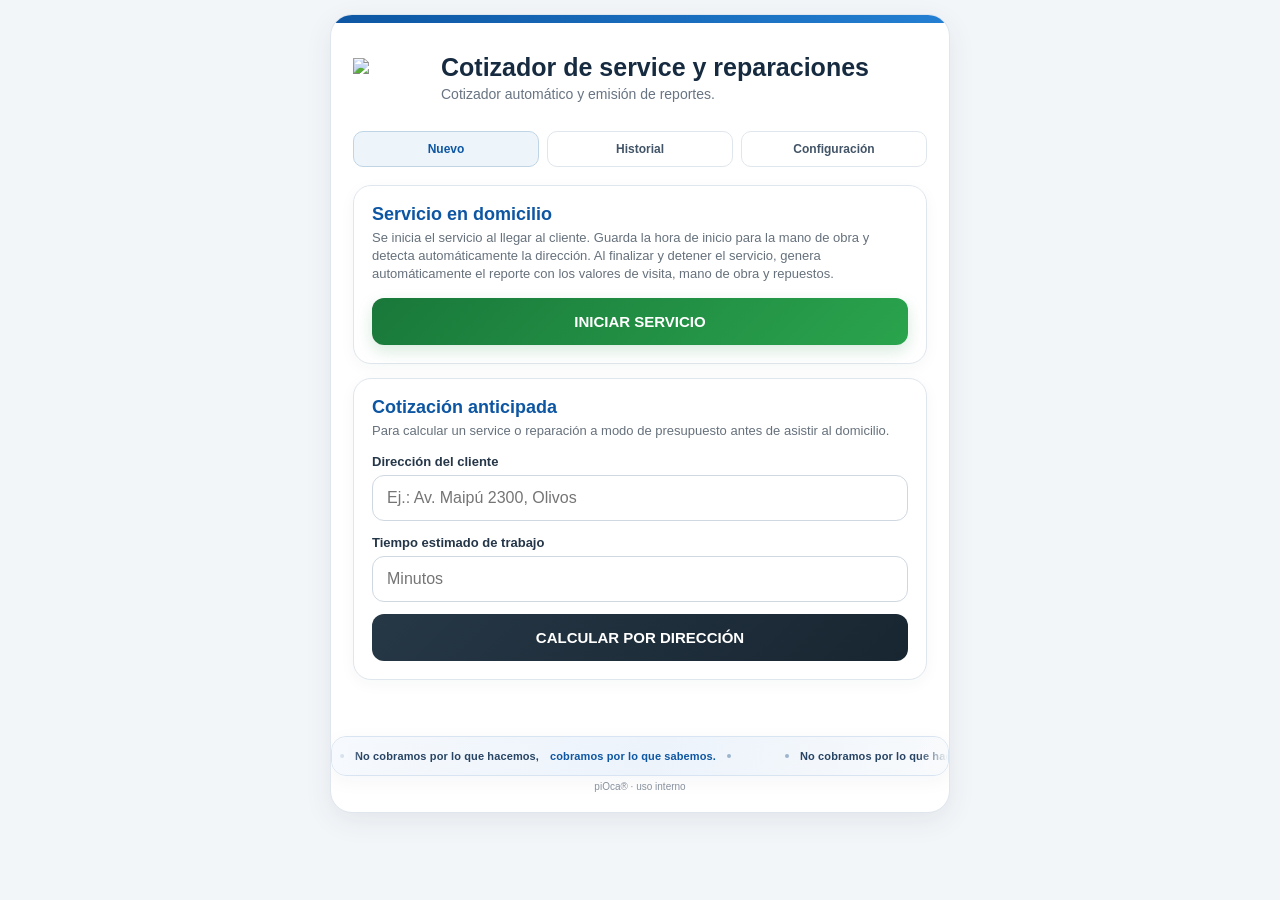
==== index.html @ 54c90d16 "Update index.html" ====
<!doctype html>
<html lang="es">
<head>
<meta charset="utf-8">
<meta name="viewport" content="width=device-width,initial-scale=1,viewport-fit=cover">
<title>piOca® Servicio</title>
<link rel="stylesheet" href="styles.css">
<style>
.autocompleteWrap{position:relative}
.addressSuggestions{
  position:absolute;
  left:0;right:0;top:100%;
  z-index:50;
  background:#fff;
  border:1px solid #d8dde5;
  border-radius:12px;
  box-shadow:0 10px 28px rgba(0,0,0,.14);
  overflow:hidden;
  margin-top:6px;
  max-height:290px;
  overflow-y:auto;
}
.addressSuggestion{
  width:100%;
  display:block;
  text-align:left;
  background:#fff;
  color:#1b2430;
  border:0;
  border-bottom:1px solid #edf0f4;
  padding:12px 14px;
  margin:0;
  cursor:pointer;
  font:inherit;
}
.addressSuggestion:last-child{border-bottom:0}
.addressSuggestion:active{background:#f2f6fb}
.addressSuggestion b{
  display:block;
  font-size:14px;
  line-height:1.25;
}
.addressSuggestion span{
  display:block;
  margin-top:3px;
  font-size:12px;
  line-height:1.3;
  color:#697386;
}
.addressSuggestion.info{
  cursor:default;
  color:#697386;
  font-size:13px;
}
.addressConfirmed{
  font-size:12px;
  margin-top:7px;
  color:#16803a;
  font-weight:700;
}

.previewCommercial{
  background:#f7f9fc;
  border:1px solid #dce3ec;
  border-radius:16px;
  padding:16px;
  margin-top:14px;
  color:#233143;
}
.previewCommercial h3{
  margin:0 0 12px;
  color:#0d56a3;
  font-size:18px;
}
.previewLine{
  display:flex;
  justify-content:space-between;
  gap:12px;
  padding:8px 0;
  border-bottom:1px solid #e6ebf1;
}
.previewLine:last-child{border-bottom:0}
.previewLine span{color:#677385}
.previewLine b{text-align:right}
.previewTotal{
  font-size:20px;
  color:#0d56a3;
}
.previewItems{
  margin-top:10px;
  padding-top:8px;
  border-top:1px solid #e6ebf1;
}
.invoiceBox{
  margin-top:14px;
  padding:12px 14px;
  border:1px solid #cfd9e6;
  border-radius:14px;
  background:#fff;
}
.invoiceBox .previewLine{
  padding:9px 0;
}
.invoiceBase{
  color:#233143;
}
.invoiceBase small{
  display:block;
  margin-top:3px;
  color:#7a8797;
  font-weight:600;
  font-size:12px;
}
.travelChoiceOverlay{
  position:fixed;
  inset:0;
  z-index:9999;
  display:flex;
  align-items:center;
  justify-content:center;
  padding:20px;
  background:rgba(20,32,46,.48);
}
.travelChoiceBox{
  width:min(460px,100%);
  background:#fff;
  border-radius:20px;
  padding:22px;
  box-shadow:0 18px 55px rgba(0,0,0,.22);
  border:1px solid #dce4ed;
}
.travelChoiceBox h3{
  margin:0 0 10px;
  color:#26384c;
  font-size:21px;
}
.travelChoiceBox p{
  margin:0 0 18px;
  color:#68788b;
  line-height:1.45;
}
.travelChoiceButtons{
  display:grid;
  gap:10px;
}
.customerTypeChoiceButtons{display:grid;gap:10px}
.customerTypeChoiceButtons button{margin:0}
.catalogItemGrid{display:grid;grid-template-columns:1fr 1fr;gap:10px}
.catalogPriceHint{margin-top:8px;padding:10px 12px;border-radius:11px;background:#f3f8fc;border:1px solid #d6e3ee;color:#37516b;font-size:12px;line-height:1.45}
.catalogPriceHint b{color:#0d56a3}
.itemManualBox{margin-top:8px}
@media(max-width:440px){.catalogItemGrid{grid-template-columns:1fr}}
/* Slogan piOca®: banda editorial compacta, sin interferir con controles. */
.piocaSignatureBand{
  position:relative;overflow:hidden;margin:20px 0 5px;
  border:1px solid #d8e4f1;border-radius:15px;
  background:linear-gradient(110deg,#f6f9fd 0%,#ecf3fb 52%,#f8fafc 100%);
  box-shadow:0 5px 20px rgba(17,52,95,.045);
  min-height:40px;display:flex;align-items:center;
}
.piocaSignatureBand::before,.piocaSignatureBand::after{
  content:"";position:absolute;top:0;bottom:0;width:30px;z-index:1;pointer-events:none;
}
.piocaSignatureBand::before{left:0;background:linear-gradient(90deg,#f6f9fd,transparent)}
.piocaSignatureBand::after{right:0;background:linear-gradient(270deg,#f8fafc,transparent)}
.piocaSignatureTrack{
  display:flex;align-items:center;gap:38px;white-space:nowrap;width:max-content;
  animation:piocaSloganDesliza 34s linear infinite;
}
.piocaSignaturePhrase{display:inline-flex;align-items:center;gap:11px;padding:0 8px;
  color:#274464;font-size:11px;font-weight:600;letter-spacing:.12px}
.piocaSignaturePhrase strong{color:#0e57a3;font-weight:800}
.piocaSignatureDot{width:4px;height:4px;border-radius:50%;background:#9cb5ce;flex:none}
@keyframes piocaSloganDesliza{from{transform:translateX(0)}to{transform:translateX(-50%)}}
@media(prefers-reduced-motion:reduce){.piocaSignatureTrack{animation:none}}
</style>
</head>
<body>
<main class="shell">
  <header class="head">
    <div class="brandMark" style="background:transparent;box-shadow:none;border-radius:0;">
      <img src="https://automatizacionpioca.github.io/pioca-gps/logo-pioca.png" alt="piOca®" style="width:100%;height:auto;display:block;">
    </div>
    <div>
      <h1>Cotizador de service y reparaciones</h1>
      <p>Cotizador automático y emisión de reportes.</p>
    </div>
  </header>

  <nav class="nav">
    <a class="activo" href="index.html">Nuevo</a>
    <a href="log.html">Historial</a>
    <a href="cfg.html">Configuración</a>
  </nav>

  <section class="body">

    <div class="card" id="serviceCard">
      <h2>Servicio en domicilio</h2>
      <p>Se inicia el servicio al llegar al cliente. Guarda la hora de inicio para la mano de obra y detecta automáticamente la dirección. Al finalizar y detener el servicio, genera automáticamente el reporte con los valores de visita, mano de obra y repuestos.</p>

      <div id="idleBox">
        <button class="verde" id="startService">INICIAR SERVICIO</button>
        <div class="status info hidden" id="geoInfo"></div>
      </div>

      <div id="runningBox" class="hidden">
        <div class="status ok">Servicio en curso</div>
        <div class="timer" id="timer">00:00:00</div>
        <div class="muted" id="startedAt" style="text-align:center"></div>
        <div class="muted" id="runningLocation" style="text-align:center;margin-top:6px"></div>
        <div class="muted" style="text-align:center;margin-top:4px;font-size:12px">Control automático de alejamiento cada 2 min · aprox. 200 m</div>
        <button class="rojo" id="finishService">FINALIZAR SERVICIO</button>
      </div>

      <div id="finishedBox" class="hidden">
        <div class="status ok" id="finishedStatus">Servicio finalizado correctamente.</div>
        <div class="kpi">
          <span>Tiempo de mano de obra registrado</span>
          <b id="workedTime">—</b>
        </div>
        <div class="kpi">
          <span>Ubicación guardada al iniciar</span>
          <b id="savedLocation" style="font-size:14px">—</b>
        </div>
        <button class="azul" id="continueService">CALCULAR DISTANCIA Y TRASLADO</button>
        <div class="status info hidden" id="serviceRouteState"></div>
        <button class="claro" id="newService">DESCARTAR Y NUEVO SERVICIO</button>
      </div>
    </div>

    <div class="card" id="quoteCard">
      <h2>Cotización anticipada</h2>
      <p>Para calcular un service o reparación a modo de presupuesto antes de asistir al domicilio.</p>

      <label for="address">Dirección del cliente</label>
      <div class="autocompleteWrap">
        <input id="address" autocomplete="off" autocapitalize="words"
          placeholder="Ej.: Av. Maipú 2300, Olivos">
        <div id="addressSuggestions" class="addressSuggestions hidden"></div>
      </div>
      <div id="addressConfirmed" class="addressConfirmed hidden">✓ Dirección seleccionada de Google</div>

      <label for="estimatedMinutes">Tiempo estimado de trabajo</label>
      <input id="estimatedMinutes" type="number" min="0" inputmode="numeric" placeholder="Minutos">

      <button class="oscuro" id="quoteAddress">CALCULAR POR DIRECCIÓN</button>
      <div class="status info hidden" id="addressInfo"></div>
    </div>

    <div class="card hidden" id="calcCard">
      <h2>Datos para calcular</h2>
      <p>Los valores económicos se toman de Configuración y nunca se muestran al cliente.</p>

      <div id="routeSummary" class="hidden">
        <div class="row2">
          <div class="kpi">
            <span>Distancia total ida y vuelta</span>
            <b id="routeKm">—</b>
          </div>
          <div class="kpi">
            <span>Tiempo de traslado computado</span>
            <b id="routeMinutes">—</b>
          </div>
        </div>
      </div>

      <label for="tolls">Cantidad de peajes</label>
      <select id="tolls">
        <option value="0">0</option>
        <option value="1">1</option>
        <option value="2">2</option>
        <option value="3">3</option>
        <option value="4">4</option>
      </select>

      <label for="parts">¿Hubo accesorios o repuestos?</label>
      <select id="parts">
        <option value="no">No</option>
        <option value="si">Sí</option>
      </select>

      <div id="partsBox" class="hidden">
        <div id="itemsContainer"></div>

        <button type="button" class="claro" id="addItemBtn">+ AGREGAR OTRO ACCESORIO / REPUESTO</button>

        <div class="muted" style="margin-top:8px">
          Si cargás un solo ítem, se toma únicamente ese. Podés agregar todos los que necesites.
        </div>
      </div>

      <button class="azul" id="previewBtn">VISTA PREVIA</button>
      <div id="previewError" class="status warn hidden"></div>

      <div id="preview" class="previewCommercial hidden">
        <h3>Resumen del servicio</h3>

        <div class="previewLine">
          <span id="previewLocationLabel">Ubicación</span>
          <b id="previewLocation">—</b>
        </div>

        <div class="previewLine">
          <span>Tipo de cliente</span>
          <b id="previewCustomerType">—</b>
        </div>

        <div class="previewLine">
          <span>Tiempo empleado en el servicio</span>
          <b id="previewTime">—</b>
        </div>

        <div id="previewItems" class="previewItems hidden"></div>

        <div class="previewLine" id="previewCashRow">
          <span>Precio efectivo</span>
          <b class="previewTotal" id="previewCash">—</b>
        </div>

        <div class="invoiceBox">
          <div class="previewLine" id="previewTransferRow">
            <span id="previewTransferLabel">Facturado sin IVA</span>
            <b class="invoiceBase" id="previewPlusIva">—</b>
          </div>

          <div id="previewIvaBreakdown"></div>

          <div class="previewLine" id="previewIvaIncludedRow">
            <span id="previewIvaIncludedLabel">Precio final IVA incluido</span>
            <b class="previewTotal" id="previewIvaIncluded">—</b>
          </div>
        </div>
      </div>

      <button class="verde hidden" id="issueBtn" style="margin-top:14px">EMITIR</button>
      <div id="issueStatus" class="status info hidden"></div>
      <div id="pdfActions" class="hidden" style="display:grid;grid-template-columns:1fr 1fr;gap:10px;margin-top:10px">
        <button class="claro" id="openPdfBtn" type="button">VER PDF</button>
        <button class="azul" id="sharePdfBtn" type="button">COMPARTIR PDF</button>
        <button class="claro" id="copyMessageBtn" type="button" style="grid-column:1/-1">COPIAR MENSAJE</button>
        <div class="muted" style="grid-column:1/-1;text-align:center;font-size:12px">
          Para enviarlo, usá COMPARTIR PDF. El visor puede cambiar el nombre del archivo.
        </div>
      </div>

      <button class="rojo" id="discardCalculation" type="button" style="margin-top:14px">DESCARTAR SERVICIO</button>
    </div>

  </section>

  <div class="piocaSignatureBand" aria-label="No cobramos por lo que hacemos, cobramos por lo que sabemos.">
    <div class="piocaSignatureTrack" aria-hidden="true">
      <span class="piocaSignaturePhrase"><span class="piocaSignatureDot"></span>No cobramos por lo que hacemos, <strong>cobramos por lo que sabemos.</strong><span class="piocaSignatureDot"></span></span>
      <span class="piocaSignaturePhrase"><span class="piocaSignatureDot"></span>No cobramos por lo que hacemos, <strong>cobramos por lo que sabemos.</strong><span class="piocaSignatureDot"></span></span>
    </div>
  </div>

  <div class="footerNote">piOca® · uso interno</div>
</main>

<div id="travelChoiceOverlay" class="travelChoiceOverlay hidden">
  <div class="travelChoiceBox">
    <h3>¿Computar también el tiempo de traslado de regreso?</h3>
    <p>Los kilómetros se calculan siempre ida y vuelta. Esta opción modifica únicamente el tiempo de traslado.</p>
    <div class="travelChoiceButtons">
      <button class="azul" id="travelRoundTripBtn" type="button">SÍ, IDA Y VUELTA</button>
      <button class="claro" id="travelOneWayBtn" type="button">NO, SOLO IDA</button>
    </div>
  </div>
</div>

<div id="customerTypeOverlay" class="travelChoiceOverlay hidden">
  <div class="travelChoiceBox">
    <h3>Tipo de cliente</h3>
    <p>Seleccioná el tipo de cliente para aplicar la tarifa correspondiente.</p>
    <div class="customerTypeChoiceButtons">
      <button class="azul" id="customerParticularBtn" type="button">PARTICULAR</button>
      <button class="claro" id="customerConsorcioBtn" type="button">CONSORCIO / EDIFICIO</button>
      <button class="oscuro" id="customerIndustriaBtn" type="button">INDUSTRIA</button>
    </div>
  </div>
</div>

<script src="r17-catalog.js?v=20261008-3"></script>
<script src="https://cdn.jsdelivr.net/npm/jspdf@4.2.1/dist/jspdf.umd.min.js"></script>
<script src="r17-pdf.js?v=20261008-3"></script>
<script>
const SERVICE_KEY='r17_active_v1';
const AUTO_CHECK_MS=120000;
const AUTO_STOP_DISTANCE_M=200;
const AUTO_MAX_ACCURACY_M=100;
const CFG_KEY='r17_cfg_v1';
const ROUTER_URL='https://apxrmkdegjnblkbyjsbp.supabase.co/functions/v1/r17-router';
const ISSUE_URL='https://apxrmkdegjnblkbyjsbp.supabase.co/functions/v1/r17-issue';
const SUPABASE_PUBLISHABLE='sb_publishable_htgEX8HiRGAjpCVhPw1gfg_tOPxkJoI';
let currentRoute=null;
let currentContext=null;
let lastPreviewCalc=null;
let lastIssuedRecord=null;
let emissionInProgress=false;
let selectedCustomerPlaceId=null;
let selectedCustomerText='';
let autocompleteTimer=null;
let autocompleteSeq=0;

const $=id=>document.getElementById(id);

function setModeVisibility(mode){
  if(mode==='service'){
    $('serviceCard').classList.remove('hidden');
    $('quoteCard').classList.add('hidden');
    return;
  }

  if(mode==='quote'){
    $('serviceCard').classList.add('hidden');
    $('quoteCard').classList.remove('hidden');
    return;
  }

  $('serviceCard').classList.remove('hidden');
  $('quoteCard').classList.remove('hidden');
}

function resetCalculationBoard(options={}){
  const clearAddress=options.clearAddress!==false;

  currentRoute=null;
  currentContext=null;
  lastPreviewCalc=null;
  lastIssuedRecord=null;
  emissionInProgress=false;

  if(autocompleteTimer){
    clearTimeout(autocompleteTimer);
    autocompleteTimer=null;
  }
  autocompleteSeq++;

  selectedCustomerPlaceId=null;
  selectedCustomerText='';

  if(clearAddress){
    $('address').value='';
  }
  $('addressSuggestions').innerHTML='';
  $('addressSuggestions').classList.add('hidden');
  $('addressConfirmed').classList.add('hidden');
  $('addressInfo').classList.add('hidden');
  $('addressInfo').textContent='';

  // La mano de obra estimada pertenece únicamente a Cotización anticipada.
  $('estimatedMinutes').value='';

  // Campos compartidos entre ambos modos.
  $('tolls').value='0';
  $('parts').value='no';
  $('partsBox').classList.add('hidden');
  $('itemsContainer').innerHTML='';
  itemSeq=0;

  $('routeSummary').classList.add('hidden');
  $('routeKm').textContent='—';
  $('routeMinutes').textContent='—';

  $('preview').classList.add('hidden');
  $('previewItems').innerHTML='';
  $('previewError').classList.add('hidden');
  $('previewError').textContent='';

  $('issueBtn').classList.add('hidden');
  $('issueBtn').disabled=false;
  $('issueBtn').textContent='EMITIR';
  $('issueStatus').classList.add('hidden');
  $('issueStatus').textContent='';
  $('pdfActions').classList.add('hidden');
  $('previewBtn').disabled=false;
  $('discardCalculation').disabled=false;
  $('discardCalculation').textContent='DESCARTAR SERVICIO';
  $('discardCalculation').classList.add('rojo');
  $('discardCalculation').classList.remove('verde');
  $('newService').textContent='DESCARTAR Y NUEVO SERVICIO';

  $('serviceRouteState').classList.add('hidden');
  $('serviceRouteState').textContent='';

  $('quoteAddress').disabled=false;
  $('continueService').disabled=false;
  $('calcCard').classList.add('hidden');

  $('travelChoiceOverlay').classList.add('hidden');
  $('customerTypeOverlay').classList.add('hidden');
}

/* Un reporte ya guardado se CIERRA, nunca se descarta del historial. */
function actualizarControlesEmision(){
  const emitido=!!lastIssuedRecord;
  const cerrar=$('discardCalculation');
  cerrar.textContent=emitido?'CERRAR SERVICIO':'DESCARTAR SERVICIO';
  cerrar.classList.toggle('verde',emitido);
  cerrar.classList.toggle('rojo',!emitido);
  cerrar.disabled=emissionInProgress;
  $('newService').textContent=emitido?'CERRAR SERVICIO':'DESCARTAR Y NUEVO SERVICIO';
  $('newService').disabled=emissionInProgress;
  // Evita volver a emitir accidentalmente la misma operación mientras
  // el reporte está guardado; la edición persistente requiere backend.
  $('previewBtn').disabled=emitido||emissionInProgress;
  if(emitido){
    $('issueBtn').disabled=true;
    $('issueBtn').textContent='EMITIDO';
  }
}

function cerrarOperacionEnPantalla(){
  clearState();
  resetCalculationBoard();
  setModeVisibility(null);
  render();
  window.scrollTo({top:0,behavior:'smooth'});
}

function readConfig(){
  try{
    return JSON.parse(localStorage.getItem(CFG_KEY)||'{}');
  }catch(e){
    return {};
  }
}


async function requestAutocomplete(input){
  const response=await fetch(ROUTER_URL,{
    method:'POST',
    headers:{
      'Content-Type':'application/json',
      'apikey':SUPABASE_PUBLISHABLE,
      'Authorization':'Bearer '+SUPABASE_PUBLISHABLE
    },
    body:JSON.stringify({
      action:'autocomplete',
      input:String(input||'').trim()
    })
  });

  let data=null;
  try{
    data=await response.json();
  }catch(e){
    throw new Error('La búsqueda de direcciones respondió con un formato inválido.');
  }

  if(!response.ok || !data.ok){
    throw new Error(routeErrorText(data,response.status));
  }

  return Array.isArray(data.suggestions) ? data.suggestions : [];
}

function hideAddressSuggestions(){
  $('addressSuggestions').classList.add('hidden');
}

function renderAddressSuggestions(items){
  const box=$('addressSuggestions');
  box.innerHTML='';

  if(!items.length){
    const empty=document.createElement('div');
    empty.className='addressSuggestion info';
    empty.textContent='No se encontraron direcciones.';
    box.appendChild(empty);
    box.classList.remove('hidden');
    return;
  }

  items.forEach(item=>{
    const btn=document.createElement('button');
    btn.type='button';
    btn.className='addressSuggestion';

    const main=document.createElement('b');
    main.textContent=item.mainText || item.text || '';

    const secondary=document.createElement('span');
    secondary.textContent=item.secondaryText || '';

    btn.appendChild(main);
    if(secondary.textContent) btn.appendChild(secondary);

    btn.onclick=()=>{
      const selectedText=item.text || item.mainText || '';

      if(autocompleteTimer){
        clearTimeout(autocompleteTimer);
        autocompleteTimer=null;
      }

      autocompleteSeq++;
      $('address').value=selectedText;
      selectedCustomerPlaceId=item.placeId || null;
      selectedCustomerText=selectedText.trim();

      $('addressConfirmed').classList.toggle('hidden',!selectedCustomerPlaceId);
      $('addressInfo').classList.add('hidden');
      hideAddressSuggestions();

      // En móviles evita que un focus/input tardío vuelva a abrir el menú.
      setTimeout(()=>{
        hideAddressSuggestions();
        if(document.activeElement===$('address')){
          $('address').blur();
        }
      },0);
    };

    box.appendChild(btn);
  });

  box.classList.remove('hidden');
}

function showAutocompleteMessage(text){
  const box=$('addressSuggestions');
  box.innerHTML='';
  const row=document.createElement('div');
  row.className='addressSuggestion info';
  row.textContent=text;
  box.appendChild(row);
  box.classList.remove('hidden');
}

function routeErrorText(data,status){
  if(data && data.error) return data.error;
  return 'Error al calcular la ruta ('+status+').';
}

async function calculateRoute(origin,destination){
  const response=await fetch(ROUTER_URL,{
    method:'POST',
    headers:{
      'Content-Type':'application/json',
      'apikey':SUPABASE_PUBLISHABLE,
      'Authorization':'Bearer '+SUPABASE_PUBLISHABLE
    },
    body:JSON.stringify({origin,destination})
  });

  let data=null;
  try{
    data=await response.json();
  }catch(e){
    throw new Error('La función respondió con un formato inválido.');
  }

  if(!response.ok || !data.ok){
    throw new Error(routeErrorText(data,response.status));
  }

  return data;
}


function num(v){
  const n=Number(v);
  return Number.isFinite(n) ? n : 0;
}

function round500(v){
  return Math.round(num(v)/500)*500;
}

function money(v){
  return new Intl.NumberFormat('es-AR',{
    style:'currency',
    currency:'ARS',
    maximumFractionDigits:0
  }).format(num(v));
}

function minutesText(value){
  const min=Math.max(0,Math.round(num(value)));
  const h=Math.floor(min/60);
  const m=min%60;

  if(h && m) return h+' h '+m+' min';
  if(h) return h+' h';
  return m+' min';
}

function serviceLaborMinutes(){
  const st=readState();
  if(!st || !st.startAt || !st.endAt) return 0;
  return Math.max(0,(st.endAt-st.startAt)/60000);
}

function configReady(cfg){
  return (
    cfg &&
    num(cfg.km)>=0 &&
    num(cfg.travel)>=0 &&
    num(cfg.labor)>=0 &&
    num(cfg.toll)>=0 &&
    String(cfg.km??'').trim()!=='' &&
    String(cfg.travel??'').trim()!=='' &&
    String(cfg.labor??'').trim()!=='' &&
    String(cfg.toll??'').trim()!==''
  );
}


function askReturnTravelTime(){
  return new Promise(resolve=>{
    const overlay=$('travelChoiceOverlay');
    const yes=$('travelRoundTripBtn');
    const no=$('travelOneWayBtn');

    overlay.classList.remove('hidden');

    const cleanup=()=>{
      yes.onclick=null;
      no.onclick=null;
      overlay.classList.add('hidden');
    };

    yes.onclick=()=>{
      cleanup();
      resolve(true);
    };

    no.onclick=()=>{
      cleanup();
      resolve(false);
    };
  });
}

function normalizeCustomerType(value){
  const type=String(value||'').trim().toLowerCase();
  if(type==='consorcio' || type==='edificio') return 'consorcio';
  if(type==='industria') return 'industria';
  return 'particular';
}

function customerTypeLabel(value){
  const type=normalizeCustomerType(value);
  if(type==='consorcio') return 'Consorcio / edificio';
  if(type==='industria') return 'Industria';
  return 'Particular';
}

function configuredCustomerPercent(cfg,type){
  const normalized=normalizeCustomerType(type);
  if(normalized==='consorcio'){
    const raw=cfg ? cfg.consorcioPct : undefined;
    return raw===undefined || String(raw).trim()==='' ? 25 : Math.max(0,num(raw));
  }
  if(normalized==='industria'){
    const raw=cfg ? cfg.industriaPct : undefined;
    return raw===undefined || String(raw).trim()==='' ? 68 : Math.max(0,num(raw));
  }
  return 0;
}

function askCustomerType(){
  return new Promise(resolve=>{
    const overlay=$('customerTypeOverlay');
    const particular=$('customerParticularBtn');
    const consorcio=$('customerConsorcioBtn');
    const industria=$('customerIndustriaBtn');
    overlay.classList.remove('hidden');
    const cleanup=()=>{
      particular.onclick=null;consorcio.onclick=null;industria.onclick=null;
      overlay.classList.add('hidden');
    };
    particular.onclick=()=>{cleanup();resolve('particular')};
    consorcio.onclick=()=>{cleanup();resolve('consorcio')};
    industria.onclick=()=>{cleanup();resolve('industria')};
  });
}

function itemCommercialText(item,customerType){
  const cfg=readConfig();
  const iva=PiocaCatalog.productIvaPercent(item,10.5);
  const p=PiocaCatalog.commercialPrices(num(item.price),cfg,iva);
  const qty=Math.max(1,num(item.qty));
  const cash=p.cash*qty;
  const base=p.invoiceBase*qty;
  const tax=p.ivaAmount*qty;
  const total=p.invoiceTotal*qty;
  const type=normalizeCustomerType(customerType);
  if(type==='consorcio') return money(total)+' IVA '+formatPercent(iva)+' incluido';
  if(type==='industria') return money(base)+' + IVA '+formatPercent(iva);
  return 'Efectivo '+money(cash)+' · Facturado '+money(base)+' + IVA '+formatPercent(iva)+' ('+money(tax)+')';
}

function formatPercent(value){
  return new Intl.NumberFormat('es-AR',{maximumFractionDigits:2}).format(num(value))+'%';
}

function aggregateIvaBreakdown(rows){
  const map=new Map();
  rows.forEach(row=>{
    const pct=Math.max(0,num(row.percent));
    const key=String(pct);
    const current=map.get(key)||{percent:pct,base:0,amount:0};
    current.base+=num(row.base);
    current.amount+=num(row.amount);
    map.set(key,current);
  });
  return [...map.values()].filter(x=>x.base>0 || x.amount>0).sort((a,b)=>b.percent-a.percent);
}

function calculateAmounts(){
  const cfg=readConfig();
  if(!configReady(cfg)) throw new Error('Faltan completar valores económicos en Configuración.');
  if(!currentRoute || !currentContext) throw new Error('Primero calculá la ruta.');

  const routeKm=num(currentRoute.round_trip?.distance_km);
  const includeReturnTravelTime=currentContext.includeReturnTravelTime!==false;
  const travelMinutes=includeReturnTravelTime
    ? num(currentRoute.round_trip?.duration_minutes)
    : num(currentRoute.one_way?.duration_minutes);

  let laborMinutes=0;
  if(currentContext.mode==='service'){
    laborMinutes=serviceLaborMinutes();
  }else{
    laborMinutes=num($('estimatedMinutes').value);
    if(laborMinutes<=0) throw new Error('Ingresá el Tiempo estimado de trabajo.');
  }

  const tollCount=num($('tolls').value);
  const items=$('parts').value==='si' ? getItems() : [];
  if($('parts').value==='si' && items.length===0){
    throw new Error('Cargá al menos un accesorio o repuesto, o seleccioná No.');
  }

  const customerType=normalizeCustomerType(currentContext.customerType);
  const customerSurchargePercent=configuredCustomerPercent(cfg,customerType);
  const customerRateFactor=1+(customerSurchargePercent/100);
  const baseTravelRate=num(cfg.travel);
  const baseLaborRate=num(cfg.labor);
  const effectiveTravelRate=baseTravelRate*customerRateFactor;
  const effectiveLaborRate=baseLaborRate*customerRateFactor;

  const kmCost=routeKm*num(cfg.km);
  const travelCost=(travelMinutes/60)*effectiveTravelRate;
  const laborCost=(laborMinutes/60)*effectiveLaborRate;
  const tollCost=tollCount*num(cfg.toll);

  const itemsWithTax=items.map(item=>({
    ...item,
    iva_percent:PiocaCatalog.productIvaPercent(item,10.5)
  }));
  const partsCost=itemsWithTax.reduce((sum,item)=>sum+(num(item.qty)*num(item.price)),0);

  const visitLaborRaw=kmCost+travelCost+laborCost+tollCost;
  const visitLaborRounded=round500(visitLaborRaw);
  const totalCashRaw=visitLaborRaw+partsCost;
  const cashRounded=visitLaborRounded+partsCost;

  const serviceIvaPercent=PiocaCatalog.ivaPercent(cfg);
  const transferSurchargePercent=PiocaCatalog.invoicePercent(cfg);
  const transferFactor=1+(transferSurchargePercent/100);

  // Servicios (km, traslado, mano de obra y peajes) tributan con la alícuota de servicio.
  const serviceTransferBase=visitLaborRounded*transferFactor;
  const serviceIvaAmount=serviceTransferBase*(serviceIvaPercent/100);

  // Cada producto conserva su propia alícuota de IVA del catálogo.
  let partsTransferBase=0;
  let partsIvaAmount=0;
  const ivaRows=[{percent:serviceIvaPercent,base:serviceTransferBase,amount:serviceIvaAmount}];
  const itemsCalculated=itemsWithTax.map(item=>{
    const qty=Math.max(1,num(item.qty));
    const cashTotal=qty*num(item.price);
    const invoiceBase=cashTotal*transferFactor;
    const ivaPercent=PiocaCatalog.productIvaPercent(item,10.5);
    const ivaAmount=invoiceBase*(ivaPercent/100);
    const invoiceTotal=invoiceBase+ivaAmount;
    partsTransferBase+=invoiceBase;
    partsIvaAmount+=ivaAmount;
    ivaRows.push({percent:ivaPercent,base:invoiceBase,amount:ivaAmount});
    return {...item,iva_percent:ivaPercent,invoice_base:invoiceBase,iva_amount:ivaAmount,invoice_total:invoiceTotal};
  });

  const transferBase=serviceTransferBase+partsTransferBase;
  const transferSurchargeAmount=transferBase-cashRounded;
  const ivaAmount=serviceIvaAmount+partsIvaAmount;
  const ivaIncluded=transferBase+ivaAmount;
  const ivaBreakdown=aggregateIvaBreakdown(ivaRows);

  return {
    routeKm,travelMinutes,includeReturnTravelTime,laborMinutes,
    customerType,customerTypeLabel:customerTypeLabel(customerType),
    customerSurchargePercent,customerRateFactor,
    baseTravelRate,baseLaborRate,effectiveTravelRate,effectiveLaborRate,
    tollCount,items:itemsCalculated,kmCost,travelCost,laborCost,tollCost,partsCost,
    visitLaborRaw,visitLaborRounded,totalCashRaw,cashRounded,
    transferSurchargePercent,transferSurchargeAmount,transferBase,
    serviceIvaPercent,serviceTransferBase,serviceIvaAmount,
    partsTransferBase,partsIvaAmount,ivaBreakdown,
    ivaPercent:serviceIvaPercent,ivaAmount,ivaIncluded
  };
}

function renderIvaBreakdown(calc){
  const box=$('previewIvaBreakdown');
  box.innerHTML='';
  (calc.ivaBreakdown||[]).forEach(row=>{
    const line=document.createElement('div');
    line.className='previewLine';
    const left=document.createElement('span');
    left.textContent='IVA '+formatPercent(row.percent);
    const right=document.createElement('b');
    right.className='invoiceBase';
    right.textContent=money(row.amount);
    line.appendChild(left);line.appendChild(right);box.appendChild(line);
  });
}

function renderCommercialPreview(calc){
  $('previewLocationLabel').textContent=currentContext.mode==='service' ? 'Ubicación aproximada del cliente' : 'Ubicación';
  $('previewLocation').textContent=currentContext.customerAddress || (currentContext.mode==='service' ? serviceAddressForHistory() : 'Ubicación registrada');
  $('previewCustomerType').textContent=calc.customerTypeLabel;
  $('previewTime').textContent=minutesText(calc.laborMinutes + calc.travelMinutes);
  $('previewCash').textContent=money(calc.cashRounded);
  $('previewPlusIva').textContent=money(calc.transferBase);
  $('previewIvaIncluded').textContent=money(calc.ivaIncluded);
  renderIvaBreakdown(calc);

  const cashRow=$('previewCashRow');
  const transferRow=$('previewTransferRow');
  const ivaIncludedRow=$('previewIvaIncludedRow');
  cashRow.classList.remove('hidden');
  transferRow.classList.remove('hidden');
  ivaIncludedRow.classList.remove('hidden');

  if(calc.customerType==='consorcio'){
    cashRow.classList.add('hidden');
    $('previewTransferLabel').textContent='Subtotal facturado sin IVA';
    $('previewIvaIncludedLabel').textContent='Total final IVA incluido';
  }else if(calc.customerType==='industria'){
    cashRow.classList.add('hidden');
    $('previewTransferLabel').textContent='Subtotal facturado sin IVA';
    $('previewIvaIncludedLabel').textContent='Total con IVA';
  }else{
    $('previewTransferLabel').textContent='Facturado sin IVA';
    $('previewIvaIncludedLabel').textContent='Precio final IVA incluido';
  }

  const itemsBox=$('previewItems');
  itemsBox.innerHTML='';
  if(calc.items.length){
    const title=document.createElement('div');
    title.style.fontWeight='700';title.style.marginBottom='6px';title.textContent='Accesorios / repuestos';
    itemsBox.appendChild(title);
    calc.items.forEach(item=>{
      const row=document.createElement('div');row.className='previewLine';
      const left=document.createElement('span');left.textContent=item.qty+' × '+(item.desc || 'Ítem');
      const right=document.createElement('b');right.textContent=itemCommercialText(item,calc.customerType);
      row.appendChild(left);row.appendChild(right);itemsBox.appendChild(row);
    });
    itemsBox.classList.remove('hidden');
  }else{
    itemsBox.classList.add('hidden');
  }

  lastPreviewCalc=calc;
  $('preview').classList.remove('hidden');
  $('issueBtn').classList.remove('hidden');
  $('issueStatus').classList.add('hidden');
}

function showRoute(route){
  currentRoute=route;

  const includeReturnTravelTime=
    !currentContext || currentContext.includeReturnTravelTime!==false;

  const billedTravelMinutes=includeReturnTravelTime
    ? route.round_trip.duration_minutes
    : route.one_way.duration_minutes;

  $('routeKm').textContent=route.round_trip.distance_km.toFixed(1)+' km';
  $('routeMinutes').textContent=Math.round(billedTravelMinutes)+' min';
  $('routeSummary').classList.remove('hidden');
  $('calcCard').classList.remove('hidden');
  $('calcCard').scrollIntoView({behavior:'smooth',block:'start'});
}

let timerInt=null;
let autoCheckInt=null;
let autoCheckBusy=false;

function fmtElapsed(ms){
  const s=Math.max(0,Math.floor(ms/1000));
  const h=String(Math.floor(s/3600)).padStart(2,'0');
  const m=String(Math.floor((s%3600)/60)).padStart(2,'0');
  const sec=String(s%60).padStart(2,'0');
  return h+':'+m+':'+sec;
}
function humanMinutes(ms){
  const min=Math.max(0,Math.round(ms/60000));
  const h=Math.floor(min/60);
  const m=min%60;
  if(h && m) return h+' h '+m+' min';
  if(h) return h+' h';
  return m+' min';
}

function stopAutoMonitor(){
  if(autoCheckInt){
    clearInterval(autoCheckInt);
    autoCheckInt=null;
  }
}

function distanceMeters(lat1,lng1,lat2,lng2){
  const R=6371000;
  const toRad=v=>v*Math.PI/180;
  const p1=toRad(lat1);
  const p2=toRad(lat2);
  const dp=toRad(lat2-lat1);
  const dl=toRad(lng2-lng1);

  const a=
    Math.sin(dp/2)*Math.sin(dp/2)+
    Math.cos(p1)*Math.cos(p2)*
    Math.sin(dl/2)*Math.sin(dl/2);

  return 2*R*Math.atan2(Math.sqrt(a),Math.sqrt(1-a));
}

async function reverseGeocode(lat,lng){
  const response=await fetch(ROUTER_URL,{
    method:'POST',
    headers:{
      'Content-Type':'application/json',
      'apikey':SUPABASE_PUBLISHABLE,
      'Authorization':'Bearer '+SUPABASE_PUBLISHABLE
    },
    body:JSON.stringify({
      action:'reverse_geocode',
      lat:Number(lat),
      lng:Number(lng)
    })
  });

  let data=null;
  try{
    data=await response.json();
  }catch(e){
    throw new Error('La búsqueda de dirección respondió con un formato inválido.');
  }

  if(!response.ok || !data.ok){
    const detail=data && data.detail ? ' · '+JSON.stringify(data.detail) : '';
    throw new Error((data && data.error ? data.error : 'No se pudo obtener la dirección')+detail);
  }

  return data;
}

async function enrichServiceAddress(startAt,lat,lng){
  if(lat==null || lng==null) return;

  try{
    const geo=await reverseGeocode(lat,lng);
    const current=readState();

    if(!current || current.startAt!==startAt) return;

    current.address=geo.address||current.address||null;
    current.placeId=geo.placeId||current.placeId||null;
    current.locationType=geo.locationType||null;
    writeState(current);
    render();
  }catch(e){
    const current=readState();
    if(!current || current.startAt!==startAt) return;
    current.addressError=e.message||String(e);
    writeState(current);
    render();
  }
}


async function ensureServiceAddress(){
  let st=readState();

  if(!st || st.lat==null || st.lng==null) return st;
  if(st.address) return st;

  try{
    const geo=await reverseGeocode(st.lat,st.lng);

    st=readState();
    if(!st) return st;

    st.address=geo.address||st.address||null;
    st.placeId=geo.placeId||st.placeId||null;
    st.locationType=geo.locationType||st.locationType||null;
    st.addressError=null;
    writeState(st);
    render();

    return st;
  }catch(e){
    st=readState();
    if(st){
      st.addressError=e.message||String(e);
      writeState(st);
      render();
    }
    return st;
  }
}

function finishServiceState(st,opts={}){
  if(!st || st.status!=='running') return;

  st.status='finished';
  st.endAt=Date.now();

  if(opts.auto){
    st.autoFinished=true;
    st.autoFinishDistanceM=Number(opts.distanceM)||0;
    st.autoFinishDetectedAt=Date.now();

    if(opts.position){
      st.autoFinishLat=opts.position.coords.latitude;
      st.autoFinishLng=opts.position.coords.longitude;
      st.autoFinishAccuracy=opts.position.coords.accuracy;
    }
  }

  writeState(st);
  stopAutoMonitor();
  render();
}

async function autoLocationCheck(force=false){
  if(autoCheckBusy) return;

  const st=readState();
  if(!st || st.status!=='running' || st.lat==null || st.lng==null) return;
  if(!navigator.geolocation) return;

  // Evita chequeos duplicados demasiado seguidos al volver de segundo plano.
  const now=Date.now();
  if(!force && st.lastAutoCheckAt && now-st.lastAutoCheckAt<AUTO_CHECK_MS-5000) return;

  autoCheckBusy=true;

  try{
    const pos=await new Promise((resolve,reject)=>{
      navigator.geolocation.getCurrentPosition(
        resolve,
        reject,
        {enableHighAccuracy:true,timeout:15000,maximumAge:30000}
      );
    });

    const current=readState();
    if(!current || current.status!=='running' || current.startAt!==st.startAt) return;

    const rawDistance=distanceMeters(
      Number(current.lat),
      Number(current.lng),
      Number(pos.coords.latitude),
      Number(pos.coords.longitude)
    );

    const startAccuracy=Math.max(0,Number(current.accuracy)||0);
    const currentAccuracy=Math.max(0,Number(pos.coords.accuracy)||0);

    current.lastAutoCheckAt=Date.now();
    current.lastAutoDistanceM=rawDistance;
    current.lastAutoAccuracyM=currentAccuracy;
    writeState(current);

    // Solo finaliza si ambas lecturas tienen precisión razonable.
    // Restamos el margen de error de ambas lecturas para evitar falsos positivos.
    const conservativeDistance=
      rawDistance-
      Math.min(startAccuracy,AUTO_MAX_ACCURACY_M)-
      Math.min(currentAccuracy,AUTO_MAX_ACCURACY_M);

    const reliable=
      startAccuracy<=AUTO_MAX_ACCURACY_M &&
      currentAccuracy<=AUTO_MAX_ACCURACY_M;currentAccuracy<=AUTO_MAX_ACCURACY_M;if(reliable && conservativeDistance>=AUTO_STOP_DISTANCE_M){
      finishServiceState(current,{
        auto:true,
        distanceM:rawDistance,
        position:pos
      });
      setTimeout(()=>ensureServiceAddress(),150);
    }
  }catch(e){
    // Si una lectura falla, no interrumpimos el servicio.
  }finally{
    autoCheckBusy=false;
  }
}

function startAutoMonitor(){
  stopAutoMonitor();
  autoCheckInt=setInterval(()=>autoLocationCheck(false),AUTO_CHECK_MS);
}

function readState(){
  try{return JSON.parse(localStorage.getItem(SERVICE_KEY)||'null')}catch(e){return null}
}
function writeState(v){
  localStorage.setItem(SERVICE_KEY,JSON.stringify(v));
}
function clearState(){
  localStorage.removeItem(SERVICE_KEY);
}
function showIdle(){
  $('idleBox').classList.remove('hidden');
  $('runningBox').classList.add('hidden');
  $('finishedBox').classList.add('hidden');
  if(timerInt) clearInterval(timerInt);
  stopAutoMonitor();
}
function showRunning(st){
  $('idleBox').classList.add('hidden');
  $('runningBox').classList.remove('hidden');
  $('finishedBox').classList.add('hidden');
  $('startedAt').textContent='Iniciado: '+new Date(st.startAt).toLocaleString('es-AR');

  if(st.address){
    $('runningLocation').textContent='Ubicación: '+st.address;
  }else if(st.addressError){
    $('runningLocation').textContent='Dirección pendiente · '+st.addressError;
  }else if(st.lat!=null){
    $('runningLocation').textContent='Ubicación guardada · obteniendo dirección…';
  }else{
    $('runningLocation').textContent='Ubicación no disponible';
  }

  const tick=()=>$('timer').textContent=fmtElapsed(Date.now()-st.startAt);
  tick();
  if(timerInt) clearInterval(timerInt);
  timerInt=setInterval(tick,1000);
  startAutoMonitor();
}
function showFinished(st){
  $('idleBox').classList.add('hidden');
  $('runningBox').classList.add('hidden');
  $('finishedBox').classList.remove('hidden');
  if(timerInt) clearInterval(timerInt);
  stopAutoMonitor();

  $('workedTime').textContent=humanMinutes(st.endAt-st.startAt);

  if(st.autoFinished){
    $('finishedStatus').textContent=
      'Servicio finalizado automáticamente al detectar alejamiento del domicilio.';
  }else{
    $('finishedStatus').textContent='Servicio finalizado correctamente.';
  }

  $('savedLocation').textContent=
    st.address ||
    (st.lat!=null
      ? st.lat.toFixed(5)+', '+st.lng.toFixed(5)+
        (st.addressError ? ' · '+st.addressError : ' · dirección pendiente')
      : 'Ubicación no disponible');
}
function render(){
  const st=readState();

  if(!st){
    showIdle();
    if(!currentContext || currentContext.mode!=='quote'){
      setModeVisibility(null);
    }
    return;
  }

  if(st.status==='running'){
    setModeVisibility('service');
    showRunning(st);
  }else if(st.status==='finished'){
    setModeVisibility('service');
    showFinished(st);
  }else{
    showIdle();
    setModeVisibility(null);
  }
}

$('startService').onclick=()=>{
  resetCalculationBoard();
  setModeVisibility('service');

  $('geoInfo').classList.remove('hidden');
  $('geoInfo').textContent='Obteniendo ubicación…';

  // La hora se guarda en el instante del toque, no después de esperar al GPS.
  const startAt=Date.now();

  const start=(pos)=>{
    const st={
      status:'running',
      startAt:startAt,
      lat:pos?pos.coords.latitude:null,
      lng:pos?pos.coords.longitude:null,
      accuracy:pos?pos.coords.accuracy:null,
      address:null,
      placeId:null,
      autoFinished:false
    };

    writeState(st);
    $('geoInfo').classList.add('hidden');
    render();

    if(pos){
      enrichServiceAddress(
        startAt,
        pos.coords.latitude,
        pos.coords.longitude
      );
    }
  };

  if(!navigator.geolocation){
    $('geoInfo').textContent='Este navegador no permite ubicación. Se iniciará sin GPS.';
    setTimeout(()=>start(null),800);
    return;
  }

  navigator.geolocation.getCurrentPosition(
    p=>start(p),
    e=>{
      $('geoInfo').textContent='No se obtuvo GPS ('+e.message+'). Se iniciará sin ubicación.';
      setTimeout(()=>start(null),1200);
    },
    {enableHighAccuracy:true,timeout:12000,maximumAge:15000}
  );
};

$('finishService').onclick=()=>{
  const st=readState();
  finishServiceState(st,{auto:false});
  setTimeout(()=>ensureServiceAddress(),150);
};

$('continueService').onclick=async()=>{
  let st=readState();
  const cfg=readConfig();
  const box=$('serviceRouteState');

  if(st && !st.address && st.lat!=null && st.lng!=null){
    box.classList.remove('hidden');
    box.textContent='Obteniendo dirección y calculando ruta…';
    await ensureServiceAddress();
    st=readState();
  }

  if(!cfg.base || !String(cfg.base).trim()){
    box.classList.remove('hidden');
    box.textContent='Falta cargar Dirección base / Casa en Configuración.';
    return;
  }

  if(!st || st.lat==null || st.lng==null){
    box.classList.remove('hidden');
    box.textContent='Este servicio no tiene una ubicación GPS guardada al iniciar.';
    return;
  }

  const includeReturnTravelTime=await askReturnTravelTime();
  const customerType=await askCustomerType();

  box.classList.remove('hidden');
  box.textContent='Calculando ruta con Google…';
  $('continueService').disabled=true;

  try{
    const baseDestination = cfg.basePlaceId
      ? {placeId:String(cfg.basePlaceId)}
      : {address:String(cfg.base).trim()};

    const route=await calculateRoute(
      {lat:Number(st.lat),lng:Number(st.lng)},
      baseDestination
    );

    box.textContent='Ruta calculada correctamente.';
    currentContext={
      mode:'service',
      includeReturnTravelTime,
      customerType,
      customerAddress:
        (st && st.address)
          ? st.address
          : serviceAddressForHistory()
    };
    setModeVisibility('service');
    showRoute(route);
  }catch(e){
    box.textContent='No se pudo calcular: '+(e.message||String(e));
  }finally{
    $('continueService').disabled=false;
  }
};

$('newService').onclick=()=>{
  if(emissionInProgress) return;
  if(lastIssuedRecord){
    cerrarOperacionEnPantalla();
    return;
  }
  if(confirm('¿Descartar este servicio y comenzar uno nuevo?')){
    cerrarOperacionEnPantalla();
  }
};


$('address').addEventListener('input',()=>{
  const query=$('address').value.trim();

  // Si el navegador móvil emite un input tardío después de seleccionar,
  // conservamos la selección y no volvemos a desplegar Google.
  if(
    selectedCustomerPlaceId &&
    selectedCustomerText &&
    query===selectedCustomerText
  ){
    hideAddressSuggestions();
    return;
  }

  currentRoute=null;
  currentContext=null;
  $('preview').classList.add('hidden');
  $('issueBtn').classList.add('hidden');
  $('issueStatus').classList.add('hidden');
  selectedCustomerPlaceId=null;
  selectedCustomerText='';
  $('addressConfirmed').classList.add('hidden');
  $('addressInfo').classList.add('hidden');

  if(autocompleteTimer) clearTimeout(autocompleteTimer);

  if(query.length<3){
    hideAddressSuggestions();
    return;
  }

  const seq=++autocompleteSeq;
  autocompleteTimer=setTimeout(async()=>{
    showAutocompleteMessage('Buscando direcciones…');

    try{
      const items=await requestAutocomplete(query);
      if(seq!==autocompleteSeq) return;
      renderAddressSuggestions(items);
    }catch(e){
      if(seq!==autocompleteSeq) return;
      showAutocompleteMessage('No se pudieron cargar las sugerencias.');
    }
  },300);
});

$('address').addEventListener('focus',()=>{
  const value=$('address').value.trim();

  if(
    selectedCustomerPlaceId &&
    selectedCustomerText &&
    value===selectedCustomerText
  ){
    hideAddressSuggestions();
    return;
  }

  if(value.length>=3){
    $('address').dispatchEvent(new Event('input'));
  }
});

document.addEventListener('click',(e)=>{
  const wrap=e.target.closest('.autocompleteWrap');
  if(!wrap) hideAddressSuggestions();
});

$('quoteAddress').onclick=async()=>{
  const cfg=readConfig();
  const customerAddress=$('address').value.trim();
  const box=$('addressInfo');

  if(!cfg.base || !String(cfg.base).trim()){
    box.classList.remove('hidden');
    box.textContent='Falta cargar Dirección base / Casa en Configuración.';
    return;
  }

  if(!customerAddress){
    box.classList.remove('hidden');
    box.textContent='Ingresá la dirección del cliente.';
    return;
  }

  if(!selectedCustomerPlaceId){
    box.classList.remove('hidden');
    box.textContent='Seleccioná una dirección de las opciones de Google.';
    return;
  }

  const includeReturnTravelTime=await askReturnTravelTime();
  const customerType=await askCustomerType();

  box.classList.remove('hidden');
  box.textContent='Calculando ruta con Google…';
  $('quoteAddress').disabled=true;

  try{
    const baseOrigin = cfg.basePlaceId
      ? {placeId:String(cfg.basePlaceId)}
      : {address:String(cfg.base).trim()};

    const route=await calculateRoute(
      baseOrigin,
      {placeId:selectedCustomerPlaceId}
    );

    box.textContent='Ruta calculada correctamente.';
    currentContext={
      mode:'quote',
      includeReturnTravelTime,
      customerType,
      customerAddress:customerAddress,
      customerPlaceId:selectedCustomerPlaceId
    };
    setModeVisibility('quote');
    showRoute(route);
  }catch(e){
    box.textContent='No se pudo calcular: '+(e.message||String(e));
  }finally{
    $('quoteAddress').disabled=false;
  }
};

$('discardCalculation').onclick=()=>{
  if(emissionInProgress) return;
  if(lastIssuedRecord){
    cerrarOperacionEnPantalla();
    return;
  }
  const st=readState();
  const mode=currentContext && currentContext.mode
    ? currentContext.mode
    : (st ? 'service' : 'quote');

  const question=mode==='service'
    ? '¿Descartar este servicio y limpiar todos los datos cargados?'
    : '¿Descartar esta cotización y limpiar todos los datos cargados?';

  if(!confirm(question)) return;

  cerrarOperacionEnPantalla();
};

let itemSeq=0;

function catalogOptionsHtml(){
  const cats=PiocaCatalog.categories();
  return ['<option value="">Seleccionar categoría</option>']
    .concat(cats.map(c=>'<option value="'+String(c).replaceAll('&','&amp;').replaceAll('"','&quot;')+'">'+c+'</option>'))
    .concat(['<option value="__manual">Ítem personalizado</option>'])
    .join('');
}

function optionHtml(value,label){
  return '<option value="'+String(value).replaceAll('&','&amp;').replaceAll('"','&quot;')+'">'+String(label).replaceAll('&','&amp;').replaceAll('<','&lt;')+'</option>';
}

function addItem(values={}){
  itemSeq++;
  const wrap=document.createElement('div');
  wrap.className='card';
  wrap.style.marginTop='12px';
  wrap.style.padding='14px';
  wrap.dataset.itemId=String(itemSeq);
  wrap.dataset.source='manual';

  wrap.innerHTML=`
    <div style="display:flex;align-items:center;justify-content:space-between;gap:10px">
      <strong style="color:#0d56a3">Ítem ${itemSeq}</strong>
      <button type="button" class="claro removeItemBtn" style="width:auto;margin:0;padding:8px 11px;font-size:12px">ELIMINAR</button>
    </div>
    <div class="catalogItemGrid">
      <div>
        <label>Categoría</label>
        <select class="itemCategory">${catalogOptionsHtml()}</select>
      </div>
      <div>
        <label>Fabricante / proveedor</label>
        <select class="itemSupplier" disabled><option value="">Seleccionar fabricante</option></select>
      </div>
      <div>
        <label>Producto / modelo</label>
        <select class="itemProduct" disabled><option value="">Seleccionar modelo</option></select>
      </div>
    </div>
    <div class="catalogPriceHint hidden"></div>
    <div class="itemManualBox">
      <label>Cantidad</label>
      <input class="itemQty" type="number" min="1" value="${values.qty||1}">
      <label>Descripción</label>
      <input class="itemDesc" placeholder="Ej.: Control remoto" value="${values.desc||''}">
      <label>Precio efectivo unitario</label>
      <input class="itemPrice" type="number" min="0" step="0.01" inputmode="decimal" placeholder="$" value="${values.price||''}">
      <label>IVA del producto (%)</label>
      <input class="itemIva" type="number" min="0" step="0.01" inputmode="decimal" value="${values.iva_percent??10.5}">
    </div>
  `;

  const category=wrap.querySelector('.itemCategory');
  const supplier=wrap.querySelector('.itemSupplier');
  const product=wrap.querySelector('.itemProduct');
  const desc=wrap.querySelector('.itemDesc');
  const price=wrap.querySelector('.itemPrice');
  const iva=wrap.querySelector('.itemIva');
  const hint=wrap.querySelector('.catalogPriceHint');

  function setManual(manual){
    wrap.dataset.source=manual?'manual':'catalog';
    desc.readOnly=!manual;price.readOnly=!manual;iva.readOnly=!manual;
    if(manual){
      supplier.disabled=true;supplier.innerHTML='<option value="">Ítem personalizado</option>';
      product.disabled=true;product.innerHTML='<option value="">Ítem personalizado</option>';
      hint.classList.add('hidden');
      wrap.dataset.catalogCode='';wrap.dataset.catalogCategory='';wrap.dataset.catalogSupplier='';wrap.dataset.catalogProduct='';
    }
  }

  function showCatalogPrice(item){
    const itemIva=PiocaCatalog.productIvaPercent(item,10.5);
    const cp=PiocaCatalog.commercialPrices(item.cashPrice,readConfig(),itemIva);
    const type=normalizeCustomerType(currentContext&&currentContext.customerType);
    if(type==='consorcio'){
      hint.innerHTML='<b>'+money(cp.invoiceTotal)+'</b> · IVA '+formatPercent(itemIva)+' incluido';
    }else if(type==='industria'){
      hint.innerHTML='<b>'+money(cp.invoiceBase)+'</b> + IVA '+formatPercent(itemIva)+' ('+money(cp.ivaAmount)+')';
    }else{
      hint.innerHTML='Efectivo <b>'+money(cp.cash)+'</b> · Facturado <b>'+money(cp.invoiceBase)+'</b> + IVA '+formatPercent(itemIva)+' · Final <b>'+money(cp.invoiceTotal)+'</b>';
    }
    hint.classList.remove('hidden');
  }

  category.onchange=()=>{
    const value=category.value;
    if(value==='__manual'){
      setManual(true);desc.value='';price.value='';iva.value='10.5';return;
    }
    wrap.dataset.catalogCategory=value;
    wrap.dataset.catalogSupplier='';wrap.dataset.catalogProduct='';wrap.dataset.catalogCode='';
    const suppliers=PiocaCatalog.suppliers(value);
    supplier.disabled=false;
    supplier.innerHTML='<option value="">Seleccionar fabricante</option>'+suppliers.map(x=>optionHtml(x,x)).join('');
    product.disabled=true;product.innerHTML='<option value="">Seleccionar modelo</option>';
    hint.classList.add('hidden');desc.value='';price.value='';iva.value='10.5';
  };

  supplier.onchange=()=>{
    const value=supplier.value;
    wrap.dataset.catalogSupplier=value;
    wrap.dataset.catalogProduct='';wrap.dataset.catalogCode='';
    const products=PiocaCatalog.products(category.value,value);
    product.disabled=false;
    product.innerHTML='<option value="">Seleccionar modelo</option>'+products.map(p=>optionHtml(p.code,p.product)).join('');
    hint.classList.add('hidden');desc.value='';price.value='';iva.value='10.5';
  };

  product.onchange=()=>{
    const item=PiocaCatalog.findByCode(product.value);
    if(!item) return;
    wrap.dataset.source='catalog';
    wrap.dataset.catalogCode=item.code;
    wrap.dataset.catalogCategory=item.category;
    wrap.dataset.catalogSupplier=item.supplier||'';
    wrap.dataset.catalogProduct=item.product;
    desc.value=item.description||item.product;
    price.value=String(item.cashPrice);
    iva.value=String(PiocaCatalog.productIvaPercent(item,10.5));
    desc.readOnly=true;price.readOnly=true;iva.readOnly=true;
    showCatalogPrice(item);
  };

  wrap.querySelector('.removeItemBtn').onclick=()=>{
    wrap.remove();renumberItems();
    if(document.querySelectorAll('#itemsContainer > .card').length===0) addItem();
  };

  $('itemsContainer').appendChild(wrap);
  renumberItems();
  if(PiocaCatalog.activeCount()===0){
    category.value='__manual';setManual(true);
  }
}

function renumberItems(){
  [...document.querySelectorAll('#itemsContainer > .card')].forEach((el,i)=>{
    const title=el.querySelector('strong');if(title) title.textContent='Ítem '+(i+1);
  });
}

function ensureFirstItem(){
  if(document.querySelectorAll('#itemsContainer > .card').length===0) addItem();
}

function getItems(){
  return [...document.querySelectorAll('#itemsContainer > .card')].map(el=>({
    qty:Number(el.querySelector('.itemQty').value||0),
    desc:el.querySelector('.itemDesc').value.trim(),
    price:Number(el.querySelector('.itemPrice').value||0),
    iva_percent:Number(el.querySelector('.itemIva').value||0),
    source:el.dataset.source||'manual',
    catalog_code:el.dataset.catalogCode||null,
    catalog_category:el.dataset.catalogCategory||null,
    catalog_supplier:el.dataset.catalogSupplier||null,
    catalog_product:el.dataset.catalogProduct||null
  })).filter(x=>x.qty>0 && (x.desc || x.price>0));
}

$('parts').onchange=()=>{
  const yes=$('parts').value==='si';
  $('partsBox').classList.toggle('hidden',!yes);
  if(yes) ensureFirstItem();
};

$('addItemBtn').onclick=()=>addItem();


function serviceAddressForHistory(){
  const st=readState();
  if(st && st.address) return st.address;
  if(st && st.lat!=null && st.lng!=null){
    return 'GPS '+Number(st.lat).toFixed(6)+', '+Number(st.lng).toFixed(6);
  }
  return 'Ubicación GPS registrada';
}

function issuedPayload(calc){
  const cfg=readConfig();
  const st=readState();

  const customerAddress=
    currentContext.mode==='quote'
      ? currentContext.customerAddress
      : serviceAddressForHistory();

  const payload={
    mode:currentContext.mode,
    customer_address:customerAddress,
    customer_place_id:
      currentContext.mode==='quote'
        ? (currentContext.customerPlaceId || null)
        : (st && st.placeId ? st.placeId : null),

    service_lat:
      currentContext.mode==='service' && st && st.lat!=null
        ? Number(st.lat)
        : null,
    service_lng:
      currentContext.mode==='service' && st && st.lng!=null
        ? Number(st.lng)
        : null,

    started_at:
      currentContext.mode==='service' && st && st.startAt
        ? new Date(st.startAt).toISOString()
        : null,
    finished_at:
      currentContext.mode==='service' && st && st.endAt
        ? new Date(st.endAt).toISOString()
        : null,

    one_way_km:num(currentRoute.one_way?.distance_km),
    round_trip_km:num(currentRoute.round_trip?.distance_km),
    one_way_minutes:num(currentRoute.one_way?.duration_minutes),
    round_trip_minutes:num(currentRoute.round_trip?.duration_minutes),
    labor_minutes:calc.laborMinutes,

    toll_count:calc.tollCount,
    items:calc.items,

    rate_km:num(cfg.km),
    rate_travel_hour:calc.effectiveTravelRate,
    rate_labor_hour:calc.effectiveLaborRate,
    rate_toll:num(cfg.toll),
    iva_percent:calc.serviceIvaPercent,

    cost_km:calc.kmCost,
    cost_travel:calc.travelCost,
    cost_labor:calc.laborCost,
    cost_tolls:calc.tollCost,
    cost_items:calc.partsCost,

    visit_labor_raw:calc.visitLaborRaw,
    total_cash_raw:calc.totalCashRaw,
    total_cash_rounded:calc.cashRounded,
    iva_amount:calc.ivaAmount,
    total_invoice:calc.ivaIncluded,
    transfer_base:calc.transferBase,

    pdf_version:'r17-pdf-v6-catalogo-iva-mixto-sin-distancia',
    pdf_name:'piOca_Resumen_Servicio.pdf',

    snapshot:{
      base_address:String(cfg.base||''),
      base_place_id:cfg.basePlaceId||null,
      customer_address:customerAddress,
      customer_place_id:
        currentContext.mode==='quote'
          ? (currentContext.customerPlaceId||null)
          : (st && st.placeId ? st.placeId : null),
      one_way_km:num(currentRoute.one_way?.distance_km),
      round_trip_km:num(currentRoute.round_trip?.distance_km),
      one_way_minutes:num(currentRoute.one_way?.duration_minutes),
      round_trip_minutes:num(currentRoute.round_trip?.duration_minutes),
      labor_minutes:calc.laborMinutes,
      total_employed_minutes:calc.laborMinutes+calc.travelMinutes,
      billed_travel_minutes:calc.travelMinutes,
      return_travel_time_computed:calc.includeReturnTravelTime,
      customer_type:calc.customerType,
      customer_type_label:calc.customerTypeLabel,
      customer_surcharge_percent:calc.customerSurchargePercent,
      catalog_version:PiocaCatalog.load().version,
      tax_model:'mixed_v2',
      toll_count:calc.tollCount,
      items:calc.items,
      prices:{
        return_travel_time_computed:calc.includeReturnTravelTime,
        billed_travel_minutes:calc.travelMinutes,
        visit_labor_raw:calc.visitLaborRaw,
        visit_labor_rounded:calc.visitLaborRounded,
        parts:calc.partsCost,
        total_cash_raw:calc.totalCashRaw,
        total_cash_rounded:calc.cashRounded,
        transfer_surcharge_percent:calc.transferSurchargePercent,
        transfer_surcharge_amount:calc.transferSurchargeAmount,
        transfer_base:calc.transferBase,
        service_iva_percent:calc.serviceIvaPercent,
        service_transfer_base:calc.serviceTransferBase,
        service_iva_amount:calc.serviceIvaAmount,
        parts_transfer_base:calc.partsTransferBase,
        parts_iva_amount:calc.partsIvaAmount,
        iva_breakdown:calc.ivaBreakdown,
        iva_percent:calc.serviceIvaPercent,
        iva_amount:calc.ivaAmount,
        total_invoice:calc.ivaIncluded
      },
      rates:{
        km:num(cfg.km),
        travel_hour:calc.effectiveTravelRate,
        labor_hour:calc.effectiveLaborRate,
        travel_hour_base:calc.baseTravelRate,
        labor_hour_base:calc.baseLaborRate,
        customer_surcharge_percent:calc.customerSurchargePercent,
        facturado_surcharge_percent:calc.transferSurchargePercent,
        toll:num(cfg.toll)
      }
    }
  };

  return payload;
}

async function issueToHistory(payload){
  const response=await fetch(ISSUE_URL,{
    method:'POST',
    headers:{
      'Content-Type':'application/json',
      'apikey':SUPABASE_PUBLISHABLE,
      'Authorization':'Bearer '+SUPABASE_PUBLISHABLE
    },
    body:JSON.stringify(payload)
  });

  let data=null;
  try{
    data=await response.json();
  }catch(e){
    throw new Error('La función de emisión respondió con un formato inválido.');
  }

  if(!response.ok || !data.ok){
    const detail=data && data.detail ? ' · '+data.detail : '';
    throw new Error((data && data.error ? data.error : 'No se pudo emitir')+detail);
  }

  return data;
}

$('issueBtn').onclick=async()=>{
  if(emissionInProgress || lastIssuedRecord) return;
  const status=$('issueStatus');

  status.classList.remove('hidden');
  status.textContent='Emitiendo y guardando en Historial…';
  $('issueBtn').disabled=true;
  emissionInProgress=true;
  actualizarControlesEmision();

  try{
    const calc=calculateAmounts();
    const payload=issuedPayload(calc);
    const result=await issueToHistory(payload);

    lastIssuedRecord={
      ...payload,
      id:result.id,
      created_at:result.created_at
    };

    localStorage.setItem('r17_last_issued_v1',JSON.stringify(lastIssuedRecord));
    // El guardado es la autoridad: si falla sólo la generación del PDF,
    // NO se habilita un segundo EMITIR, que duplicaría la operación.
    try{
      await PiocaPDF.build(lastIssuedRecord);
      status.textContent='Emitido correctamente, guardado en Historial y PDF generado.';
    }catch(pdfError){
      status.textContent='Reporte guardado en Historial. El PDF no pudo generarse: '+
        (pdfError.message||String(pdfError))+'. Podés reintentarlo con VER PDF.';
    }
    $('pdfActions').classList.remove('hidden');
  }catch(e){
    status.textContent='No se pudo emitir: '+(e.message||String(e));
  }finally{
    emissionInProgress=false;
    $('issueBtn').disabled=!!lastIssuedRecord;
    actualizarControlesEmision();
  }
};


$('openPdfBtn').onclick=async()=>{
  if(!lastIssuedRecord) return;
  try{
    await PiocaPDF.openPdf(lastIssuedRecord);
  }catch(e){
    $('issueStatus').classList.remove('hidden');
    $('issueStatus').textContent='No se pudo abrir el PDF: '+(e.message||String(e));
  }
};

$('sharePdfBtn').onclick=async()=>{
  if(!lastIssuedRecord) return;
  try{
    const result=await PiocaPDF.sharePdf(lastIssuedRecord);

    $('issueStatus').classList.remove('hidden');

    if(result && result.shared){
      $('issueStatus').textContent=
        'PDF compartido. El mensaje también quedó copiado por si WhatsApp no lo agrega automáticamente.';
    }else{
      $('issueStatus').textContent=
        'El PDF se guardó con su nombre correcto. El mensaje quedó copiado para pegarlo en WhatsApp.';
    }
  }catch(e){
    if(e && e.name==='AbortError') return;
    $('issueStatus').classList.remove('hidden');
    $('issueStatus').textContent='No se pudo compartir el PDF: '+(e.message||String(e));
  }
};

$('copyMessageBtn').onclick=async()=>{
  try{
    const ok=await PiocaPDF.copyMessage();
    $('issueStatus').classList.remove('hidden');
    $('issueStatus').textContent=
      ok
        ? 'Mensaje copiado.'
        : 'No se pudo copiar el mensaje automáticamente.';
  }catch(e){
    $('issueStatus').classList.remove('hidden');
    $('issueStatus').textContent='No se pudo copiar el mensaje.';
  }
};

$('previewBtn').onclick=()=>{
  if(lastIssuedRecord || emissionInProgress) return;
  const errorBox=$('previewError');

  errorBox.classList.add('hidden');
  $('preview').classList.add('hidden');
  $('issueBtn').classList.add('hidden');
  $('issueBtn').disabled=false;
  $('issueBtn').textContent='EMITIR';
  $('issueStatus').classList.add('hidden');
  $('pdfActions').classList.add('hidden');
  lastIssuedRecord=null;

  try{
    const calc=calculateAmounts();
    renderCommercialPreview(calc);
  }catch(e){
    errorBox.textContent=e.message||String(e);
    errorBox.classList.remove('hidden');
  }
};


document.addEventListener('visibilitychange',()=>{
  if(document.visibilityState==='visible'){
    const st=readState();
    if(st && !st.address && st.lat!=null && st.lng!=null){
      setTimeout(()=>ensureServiceAddress(),250);
    }
    if(st && st.status==='running'){
      setTimeout(()=>autoLocationCheck(true),500);
    }
  }
});

window.addEventListener('pageshow',()=>{
  const st=readState();
  if(st && st.status==='running' && Date.now()-st.startAt>30000){
    setTimeout(()=>autoLocationCheck(true),700);
  }
});

window.addEventListener('focus',()=>{
  const st=readState();
  if(st && st.status==='running' && Date.now()-st.startAt>30000){
    setTimeout(()=>autoLocationCheck(true),700);
  }
});

render();

const initialService=readState();
if(initialService && initialService.status==='running' && Date.now()-initialService.startAt>30000){
  setTimeout(()=>autoLocationCheck(true),900);
}
</script>
</body>
</html>
---- styles.css ----
:root{
  --azul:#1769aa;
  --azul2:#0d56a3;
  --azulOscuro:#17314b;
  --verde:#249447;
  --verdeOscuro:#19783a;
  --rojo:#dc2f2f;
  --grisFondo:#f3f6f9;
  --grisBorde:#dfe6ed;
  --grisTexto:#5d6874;
  --sombra:0 8px 28px rgba(25,47,70,.08);
}
*{box-sizing:border-box}
html,body{margin:0;min-height:100%;font-family:Arial,sans-serif;color:#1f2f40;background:var(--grisFondo)}
body{padding:14px}
.shell{width:100%;max-width:620px;margin:0 auto;background:#fff;border:1px solid var(--grisBorde);border-radius:22px;box-shadow:var(--sombra);overflow:hidden}
.shell::before{content:"";display:block;height:8px;background:linear-gradient(90deg,var(--azul2),#247fd2)}
.head{padding:20px 22px 16px;display:flex;align-items:center;gap:16px}
.brandMark{width:72px;height:72px;border-radius:22px;background:linear-gradient(135deg,var(--azul2),#2380cf);color:#fff;display:flex;align-items:center;justify-content:center;font-size:22px;font-weight:900;letter-spacing:-1px;box-shadow:0 7px 18px rgba(23,105,170,.2);flex:0 0 72px}
.head h1{margin:0 0 4px;font-size:25px;line-height:1.08;color:#172b40}
.head p{margin:0;color:#687482;font-size:14px;line-height:1.35}
.body{padding:0 22px 22px}
.card{border:1px solid var(--grisBorde);border-radius:18px;padding:18px;background:#fff;box-shadow:0 4px 16px rgba(25,47,70,.04);margin-bottom:14px}
.card h2{margin:0 0 4px;color:var(--azul2);font-size:18px}
.card p{margin:0 0 14px;color:#66717c;font-size:13px;line-height:1.4}
label{display:block;font-size:13px;font-weight:800;margin:14px 0 6px;color:#253648}
input,select,textarea{width:100%;padding:13px 14px;font-size:16px;border:1px solid #cfd8e1;border-radius:12px;background:#fff;color:#24384c;font-family:Arial,sans-serif;outline:none}
input:focus,select:focus,textarea:focus{border-color:#7eb1dd;box-shadow:0 0 0 3px rgba(23,105,170,.10)}
button,.btn{width:100%;padding:15px;border:0;border-radius:12px;font-size:15px;font-weight:800;cursor:pointer;margin-top:12px;text-decoration:none;display:block;text-align:center}
button:active,.btn:active{transform:scale(.985)}
button:disabled{opacity:.55;cursor:default}
.azul{background:linear-gradient(135deg,var(--azul2),#2380cf);color:#fff;box-shadow:0 6px 16px rgba(23,105,170,.18)}
.verde{background:linear-gradient(135deg,var(--verdeOscuro),#2aa44d);color:#fff;box-shadow:0 6px 16px rgba(32,146,68,.18)}
.rojo{background:linear-gradient(135deg,#b91f25,#dc2f2f);color:#fff}
.oscuro{background:linear-gradient(135deg,#263746,#182631);color:#fff}
.claro{background:#eef5fb;color:#285979;border:1px solid #cbdde9}
.muted{color:#6c7884;font-size:12px;line-height:1.45}
.nav{display:grid;grid-template-columns:repeat(3,1fr);gap:8px;padding:0 22px 18px}
.nav a{padding:10px 6px;border:1px solid var(--grisBorde);border-radius:10px;text-decoration:none;color:#425467;text-align:center;font-size:12px;font-weight:800;background:#fff}
.nav a.activo{background:#edf5fb;color:var(--azul2);border-color:#bfd4e4}
.hidden{display:none!important}
.status{padding:11px 12px;border-radius:11px;margin-top:12px;font-size:12px;line-height:1.45}
.ok{background:#eaf7ed;border:1px solid #b8dfc0;color:#266739}
.info{background:#eef5fb;border:1px solid #c6d9e9;color:#31566f}
.warn{background:#fff8e8;border:1px solid #eedb9f;color:#735d1c}
.row2{display:grid;grid-template-columns:1fr 1fr;gap:10px}
.timer{font-size:36px;font-weight:900;text-align:center;color:#17314b;padding:14px 0 2px;letter-spacing:1px}
.kpi{padding:13px;border-radius:14px;background:#f7f9fb;border:1px solid #e2e8ee;margin-top:10px}
.kpi span{display:block;color:#6b7782;font-size:11px;font-weight:700}
.kpi b{display:block;font-size:18px;color:#20364b;margin-top:3px}
.listEmpty{text-align:center;padding:28px 10px;color:#7a8794;font-size:13px}
.footerNote{padding:0 22px 20px;text-align:center;color:#8a949f;font-size:10px}
.sep{height:1px;background:#e7edf2;margin:16px 0}
@media(max-width:440px){
  body{padding:8px}
  .head{padding:17px 16px 13px}
  .body{padding:0 16px 16px}
  .nav{padding:0 16px 14px}
  .brandMark{width:60px;height:60px;border-radius:18px;font-size:19px;flex-basis:60px}
  .head h1{font-size:22px}
  .row2{grid-template-columns:1fr}
}
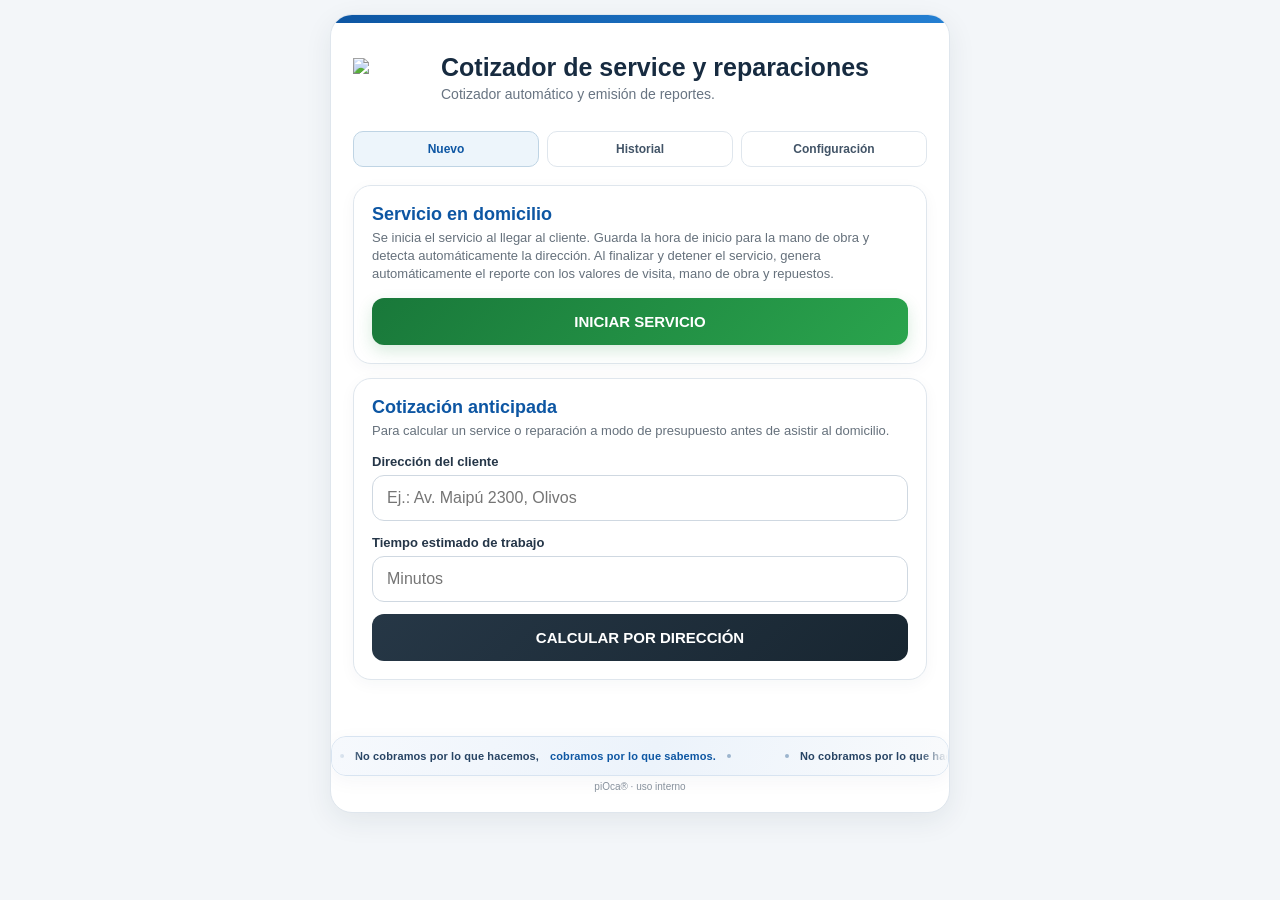
==== commit 48501883: "Update index.html" ====
--- a/index.html
+++ b/index.html
@@ -339,6 +339,7 @@
         <button class="claro" id="openPdfBtn" type="button">VER PDF</button>
         <button class="azul" id="sharePdfBtn" type="button">COMPARTIR PDF</button>
         <button class="claro" id="copyMessageBtn" type="button" style="grid-column:1/-1">COPIAR MENSAJE</button>
+        <button class="azul" id="editIssuedBtn" type="button" style="grid-column:1/-1">EDITAR REPORTE</button>
         <div class="muted" style="grid-column:1/-1;text-align:center;font-size:12px">
           Para enviarlo, usá COMPARTIR PDF. El visor puede cambiar el nombre del archivo.
         </div>
@@ -1943,6 +1944,11 @@
 };
 
 
+$('editIssuedBtn').onclick=()=>{
+  if(!lastIssuedRecord || !lastIssuedRecord.id) return;
+  window.location.href='edit.html?id='+encodeURIComponent(lastIssuedRecord.id);
+};
+
 $('openPdfBtn').onclick=async()=>{
   if(!lastIssuedRecord) return;
   try{
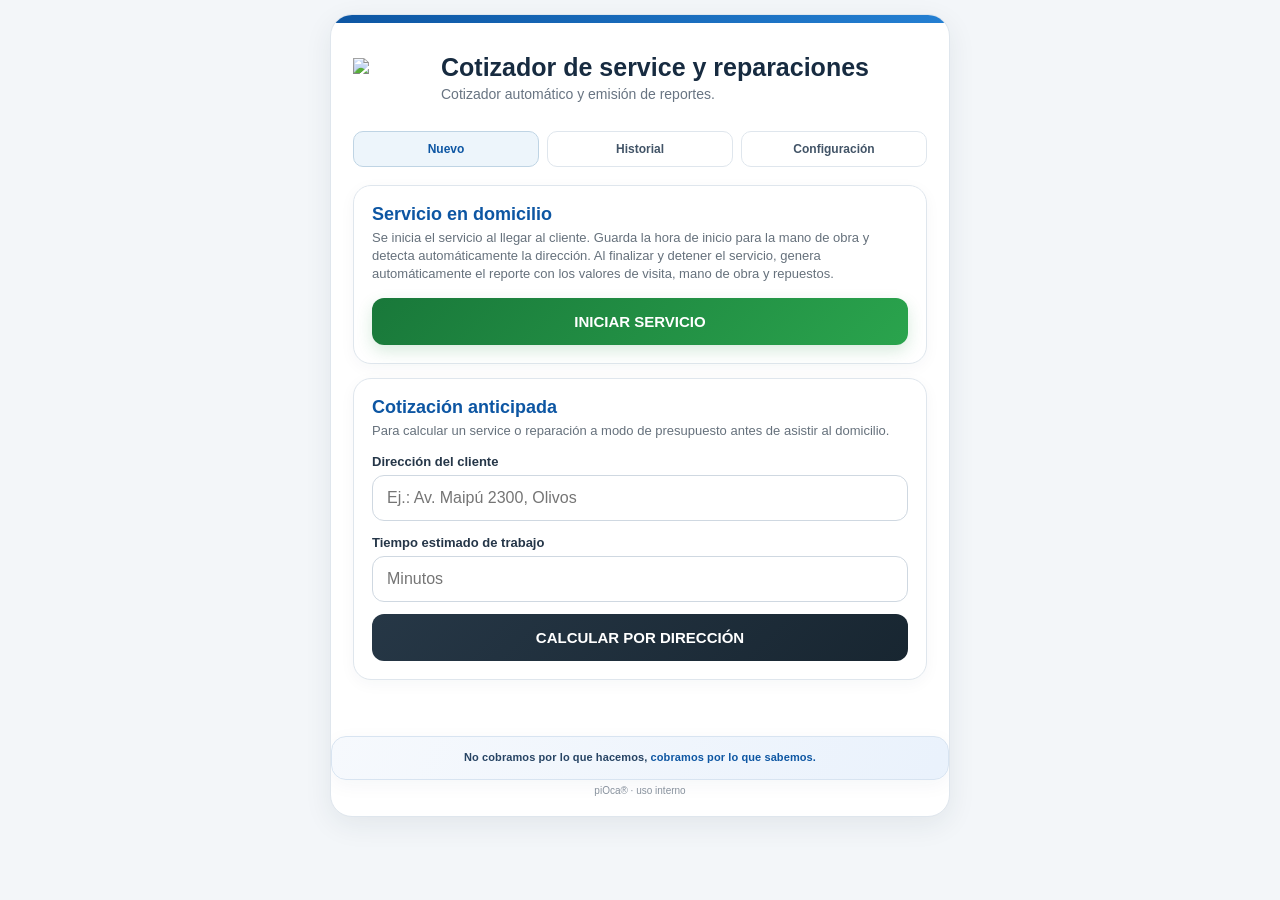
==== commit f96831ec: "Update index.html" ====
--- a/index.html
+++ b/index.html
@@ -150,29 +150,56 @@
 .catalogPriceHint b{color:#0d56a3}
 .itemManualBox{margin-top:8px}
 @media(max-width:440px){.catalogItemGrid{grid-template-columns:1fr}}
-/* Slogan piOca®: banda editorial compacta, sin interferir con controles. */
+/* Slogan piOca®: texto siempre centrado, brillo sutil sin desplazamientos laterales. */
 .piocaSignatureBand{
-  position:relative;overflow:hidden;margin:20px 0 5px;
-  border:1px solid #d8e4f1;border-radius:15px;
-  background:linear-gradient(110deg,#f6f9fd 0%,#ecf3fb 52%,#f8fafc 100%);
+  position:relative;
+  overflow:hidden;
+  box-sizing:border-box;
+  margin:20px 0 5px;
+  padding:10px 15px;
+  border:1px solid #d8e4f1;
+  border-radius:15px;
+  background:linear-gradient(115deg,#f6f9fd 0%,#eaf2fc 45%,#f8fafc 85%);
+  background-size:220% 100%;
+  animation:piocaSignatureGlow 13s ease-in-out infinite alternate;
   box-shadow:0 5px 20px rgba(17,52,95,.045);
-  min-height:40px;display:flex;align-items:center;
-}
-.piocaSignatureBand::before,.piocaSignatureBand::after{
-  content:"";position:absolute;top:0;bottom:0;width:30px;z-index:1;pointer-events:none;
-}
-.piocaSignatureBand::before{left:0;background:linear-gradient(90deg,#f6f9fd,transparent)}
-.piocaSignatureBand::after{right:0;background:linear-gradient(270deg,#f8fafc,transparent)}
+  min-height:44px;
+  display:flex;
+  align-items:center;
+  justify-content:center;
+  text-align:center;
+}
 .piocaSignatureTrack{
-  display:flex;align-items:center;gap:38px;white-space:nowrap;width:max-content;
-  animation:piocaSloganDesliza 34s linear infinite;
-}
-.piocaSignaturePhrase{display:inline-flex;align-items:center;gap:11px;padding:0 8px;
-  color:#274464;font-size:11px;font-weight:600;letter-spacing:.12px}
+  display:flex;
+  align-items:center;
+  justify-content:center;
+  width:100%;
+  min-width:0;
+  text-align:center;
+}
+.piocaSignaturePhrase{
+  display:block;
+  width:100%;
+  max-width:100%;
+  color:#274464;
+  font-size:11px;
+  font-weight:600;
+  letter-spacing:.1px;
+  line-height:1.55;
+  text-align:center;
+  white-space:normal;
+}
 .piocaSignaturePhrase strong{color:#0e57a3;font-weight:800}
-.piocaSignatureDot{width:4px;height:4px;border-radius:50%;background:#9cb5ce;flex:none}
-@keyframes piocaSloganDesliza{from{transform:translateX(0)}to{transform:translateX(-50%)}}
-@media(prefers-reduced-motion:reduce){.piocaSignatureTrack{animation:none}}
+@keyframes piocaSignatureGlow{
+  from{background-position:0% 50%}
+  to{background-position:100% 50%}
+}
+@media(max-width:520px){
+  .piocaSignaturePhrase strong{display:block}
+}
+@media(prefers-reduced-motion:reduce){
+  .piocaSignatureBand{animation:none}
+}
 </style>
 </head>
 <body>
@@ -351,9 +378,8 @@
   </section>
 
   <div class="piocaSignatureBand" aria-label="No cobramos por lo que hacemos, cobramos por lo que sabemos.">
-    <div class="piocaSignatureTrack" aria-hidden="true">
-      <span class="piocaSignaturePhrase"><span class="piocaSignatureDot"></span>No cobramos por lo que hacemos, <strong>cobramos por lo que sabemos.</strong><span class="piocaSignatureDot"></span></span>
-      <span class="piocaSignaturePhrase"><span class="piocaSignatureDot"></span>No cobramos por lo que hacemos, <strong>cobramos por lo que sabemos.</strong><span class="piocaSignatureDot"></span></span>
+    <div class="piocaSignatureTrack">
+      <span class="piocaSignaturePhrase">No cobramos por lo que hacemos, <strong>cobramos por lo que sabemos.</strong></span>
     </div>
   </div>
 
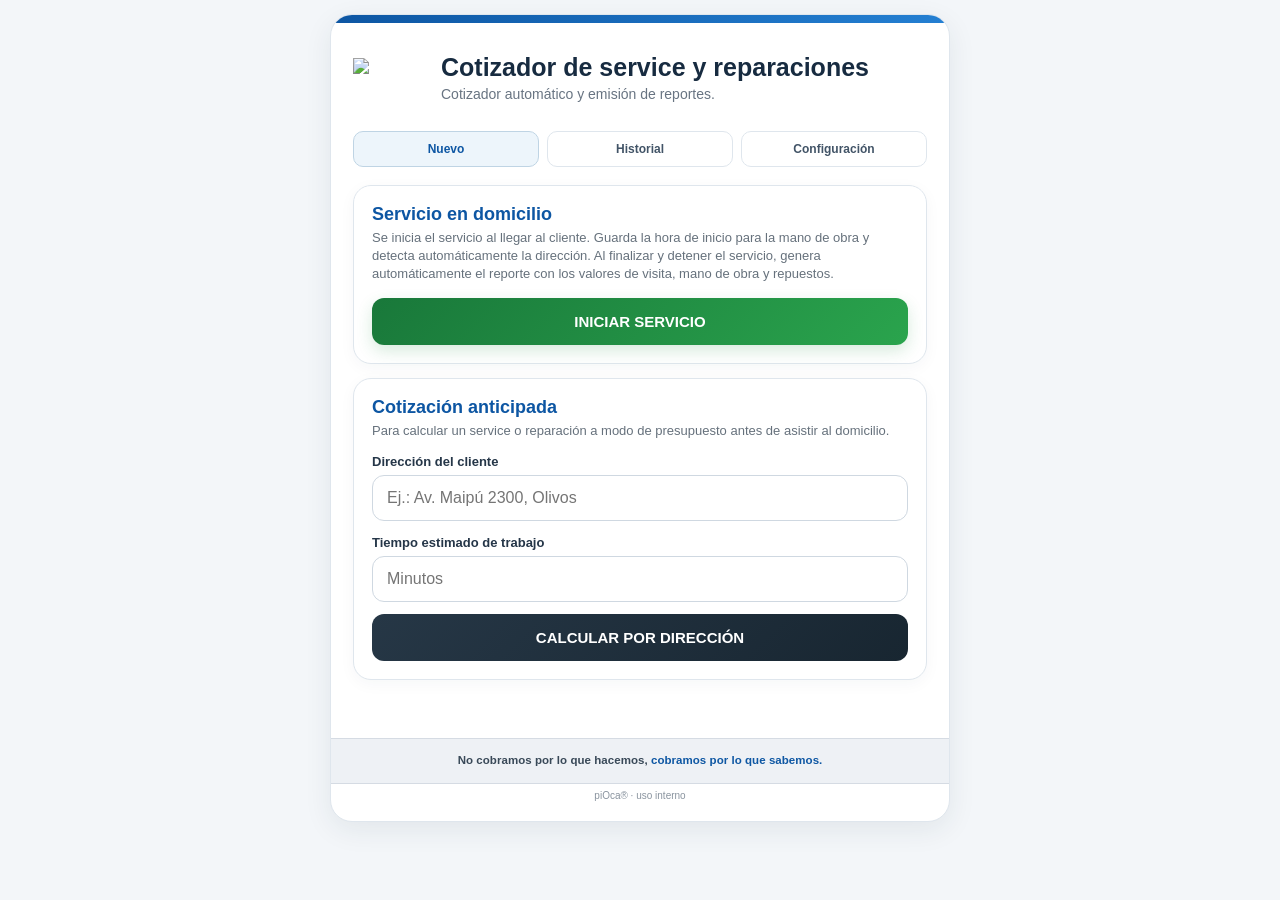
==== commit 9c2d3152: "Update index.html" ====
--- a/index.html
+++ b/index.html
@@ -150,55 +150,58 @@
 .catalogPriceHint b{color:#0d56a3}
 .itemManualBox{margin-top:8px}
 @media(max-width:440px){.catalogItemGrid{grid-template-columns:1fr}}
-/* Slogan piOca®: texto siempre centrado, brillo sutil sin desplazamientos laterales. */
+/* Franja psicológica piOca®: rectangular, centrada y con titilado sutil. */
 .piocaSignatureBand{
   position:relative;
   overflow:hidden;
   box-sizing:border-box;
-  margin:20px 0 5px;
-  padding:10px 15px;
-  border:1px solid #d8e4f1;
-  border-radius:15px;
-  background:linear-gradient(115deg,#f6f9fd 0%,#eaf2fc 45%,#f8fafc 85%);
-  background-size:220% 100%;
-  animation:piocaSignatureGlow 13s ease-in-out infinite alternate;
-  box-shadow:0 5px 20px rgba(17,52,95,.045);
-  min-height:44px;
+  margin:22px 0 6px;
+  padding:11px 16px;
+  border-top:1px solid #d5dbe3;
+  border-bottom:1px solid #d5dbe3;
+  border-left:0;
+  border-right:0;
+  border-radius:0;
+  background:#eef1f5;
+  min-height:46px;
   display:flex;
   align-items:center;
   justify-content:center;
   text-align:center;
 }
 .piocaSignatureTrack{
+  width:100%;
   display:flex;
   align-items:center;
   justify-content:center;
-  width:100%;
-  min-width:0;
   text-align:center;
 }
 .piocaSignaturePhrase{
-  display:block;
-  width:100%;
-  max-width:100%;
-  color:#274464;
-  font-size:11px;
-  font-weight:600;
-  letter-spacing:.1px;
-  line-height:1.55;
+  display:inline-block;
+  margin:0 auto;
+  color:#394958;
+  font-size:11.5px;
+  font-weight:700;
+  letter-spacing:.05px;
+  line-height:1.35;
   text-align:center;
-  white-space:normal;
-}
-.piocaSignaturePhrase strong{color:#0e57a3;font-weight:800}
-@keyframes piocaSignatureGlow{
-  from{background-position:0% 50%}
-  to{background-position:100% 50%}
+  white-space:nowrap;
+  animation:piocaSignaturePulse 2.35s ease-in-out infinite;
+}
+.piocaSignaturePhrase strong{
+  color:#0e57a3;
+  font-weight:800;
+}
+@keyframes piocaSignaturePulse{
+  0%,100%{opacity:.82; text-shadow:0 0 0 rgba(14,87,163,0)}
+  50%{opacity:1; text-shadow:0 0 8px rgba(14,87,163,.14)}
 }
 @media(max-width:520px){
-  .piocaSignaturePhrase strong{display:block}
+  .piocaSignatureBand{padding:10px 12px;}
+  .piocaSignaturePhrase{font-size:10.4px;}
 }
 @media(prefers-reduced-motion:reduce){
-  .piocaSignatureBand{animation:none}
+  .piocaSignaturePhrase{animation:none}
 }
 </style>
 </head>
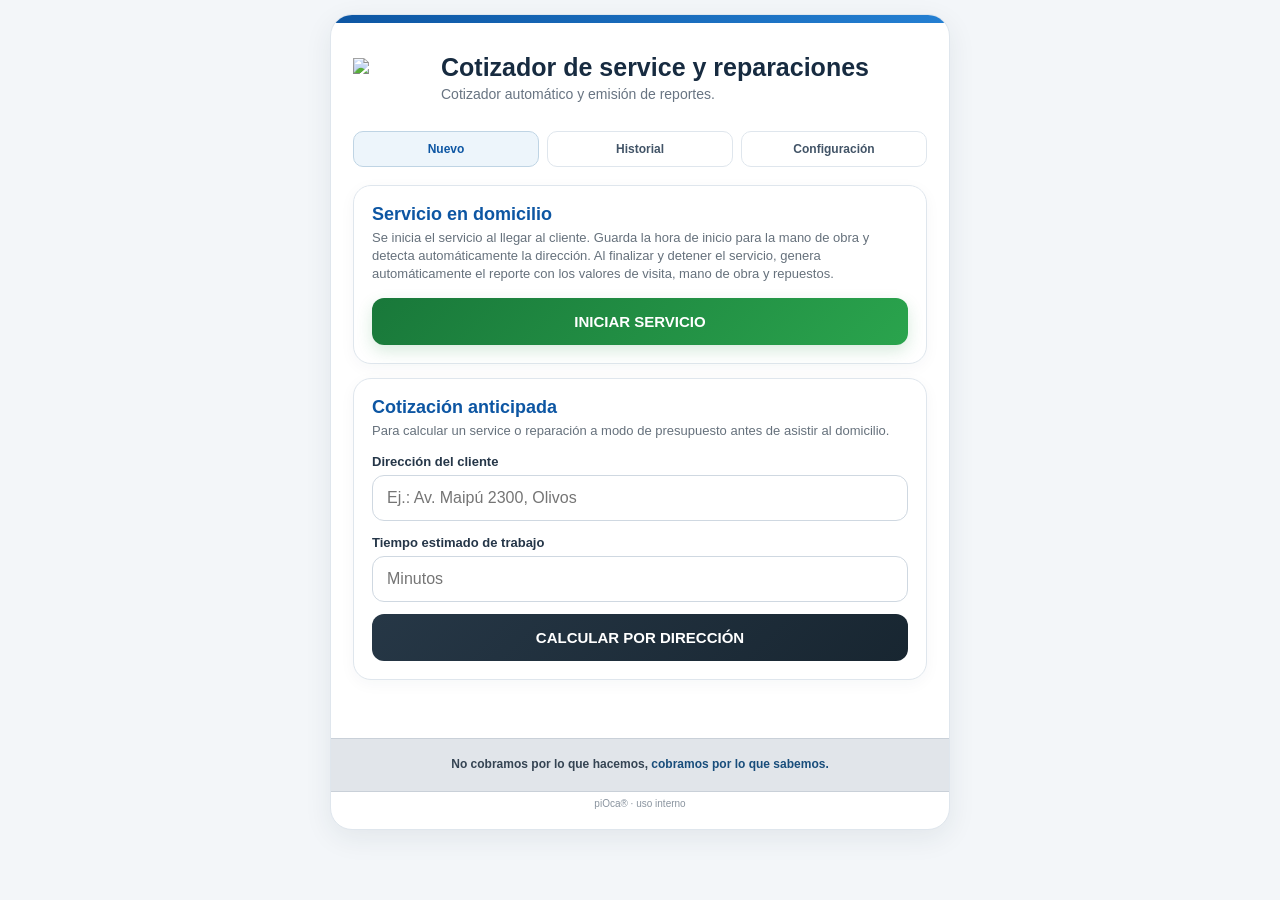
==== commit a3862ca8: "Update index.html" ====
--- a/index.html
+++ b/index.html
@@ -150,58 +150,61 @@
 .catalogPriceHint b{color:#0d56a3}
 .itemManualBox{margin-top:8px}
 @media(max-width:440px){.catalogItemGrid{grid-template-columns:1fr}}
-/* Franja psicológica piOca®: rectangular, centrada y con titilado sutil. */
+/* piOca® · recordatorio interno: franja gris recta de borde a borde. */
 .piocaSignatureBand{
+  width:100%;
   position:relative;
+  box-sizing:border-box;
   overflow:hidden;
-  box-sizing:border-box;
   margin:22px 0 6px;
-  padding:11px 16px;
-  border-top:1px solid #d5dbe3;
-  border-bottom:1px solid #d5dbe3;
-  border-left:0;
-  border-right:0;
-  border-radius:0;
-  background:#eef1f5;
-  min-height:46px;
+  padding:12px 14px;
+  border:0;
+  border-top:1px solid #c9d0d8;
+  border-bottom:1px solid #c9d0d8;
+  border-radius:0 !important;
+  background:#e1e5ea;
+  box-shadow:none !important;
+  min-height:54px;
   display:flex;
   align-items:center;
   justify-content:center;
   text-align:center;
 }
 .piocaSignatureTrack{
+  display:block;
   width:100%;
-  display:flex;
-  align-items:center;
-  justify-content:center;
+  min-width:0;
+  margin:0 auto;
   text-align:center;
 }
 .piocaSignaturePhrase{
-  display:inline-block;
-  margin:0 auto;
-  color:#394958;
-  font-size:11.5px;
+  display:block;
+  width:100%;
+  margin:0;
+  color:#354453;
+  font-size:12px;
   font-weight:700;
-  letter-spacing:.05px;
-  line-height:1.35;
+  letter-spacing:0;
+  line-height:1.45;
   text-align:center;
-  white-space:nowrap;
-  animation:piocaSignaturePulse 2.35s ease-in-out infinite;
+  white-space:normal;
+  animation:piocaSignaturePulse 2.8s ease-in-out infinite;
 }
 .piocaSignaturePhrase strong{
-  color:#0e57a3;
+  color:#184d7b;
   font-weight:800;
 }
 @keyframes piocaSignaturePulse{
-  0%,100%{opacity:.82; text-shadow:0 0 0 rgba(14,87,163,0)}
-  50%{opacity:1; text-shadow:0 0 8px rgba(14,87,163,.14)}
+  0%,100%{opacity:.79}
+  50%{opacity:1}
 }
 @media(max-width:520px){
-  .piocaSignatureBand{padding:10px 12px;}
-  .piocaSignaturePhrase{font-size:10.4px;}
+  .piocaSignatureBand{padding:10px 8px;}
+  .piocaSignaturePhrase{font-size:11px;}
+  .piocaSignatureFirst,.piocaSignatureSecond{display:block;}
 }
 @media(prefers-reduced-motion:reduce){
-  .piocaSignaturePhrase{animation:none}
+  .piocaSignaturePhrase{animation:none;opacity:1}
 }
 </style>
 </head>
@@ -382,7 +385,7 @@
 
   <div class="piocaSignatureBand" aria-label="No cobramos por lo que hacemos, cobramos por lo que sabemos.">
     <div class="piocaSignatureTrack">
-      <span class="piocaSignaturePhrase">No cobramos por lo que hacemos, <strong>cobramos por lo que sabemos.</strong></span>
+      <span class="piocaSignaturePhrase"><span class="piocaSignatureFirst">No cobramos por lo que hacemos,</span> <strong class="piocaSignatureSecond">cobramos por lo que sabemos.</strong></span>
     </div>
   </div>
 
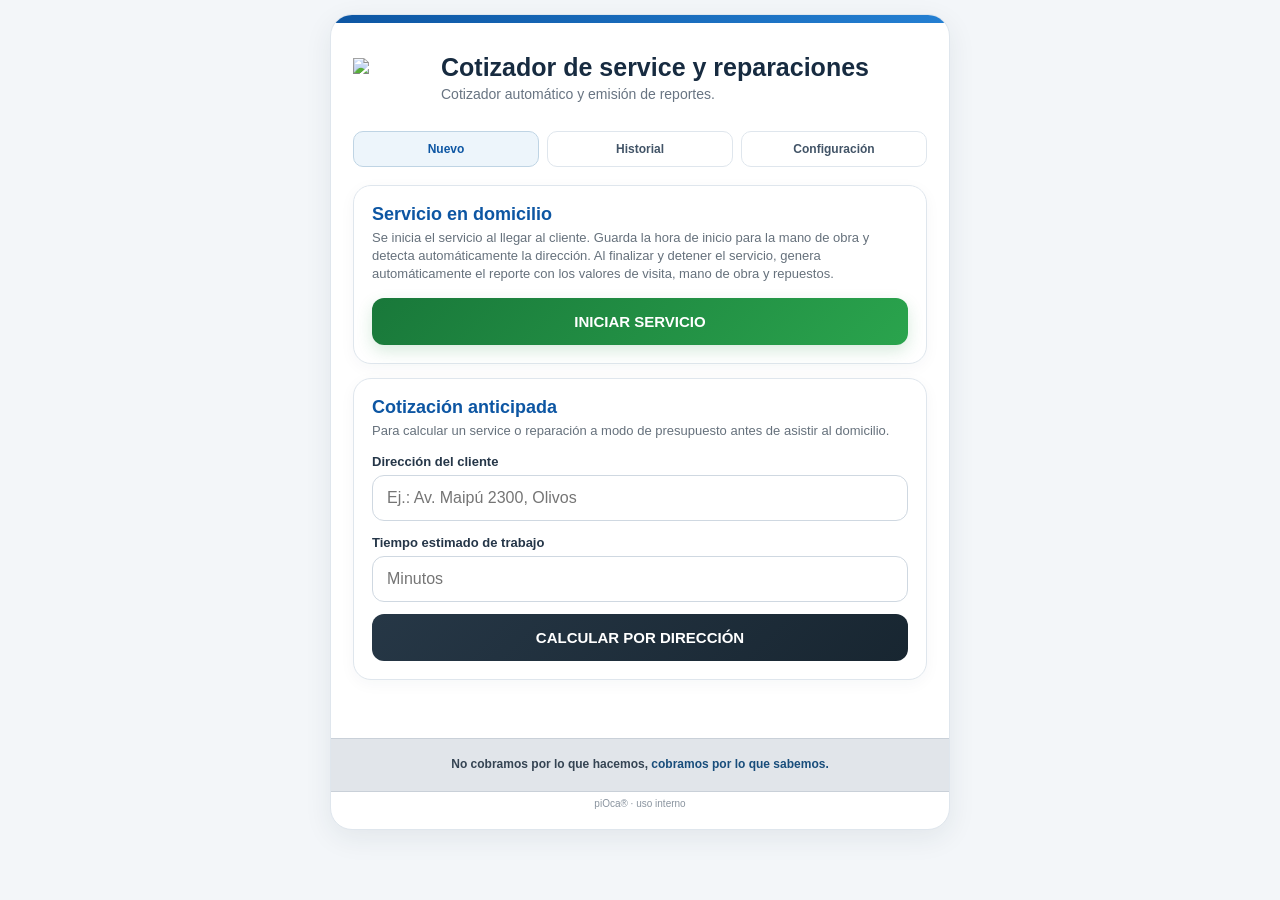
==== commit c54babab: "Update index.html" ====
--- a/index.html
+++ b/index.html
@@ -417,7 +417,7 @@
 
 <script src="r17-catalog.js?v=20261008-3"></script>
 <script src="https://cdn.jsdelivr.net/npm/jspdf@4.2.1/dist/jspdf.umd.min.js"></script>
-<script src="r17-pdf.js?v=20261008-3"></script>
+<script src="r17-pdf.js?v=20261009-2"></script>
 <script>
 const SERVICE_KEY='r17_active_v1';
 const AUTO_CHECK_MS=120000;
